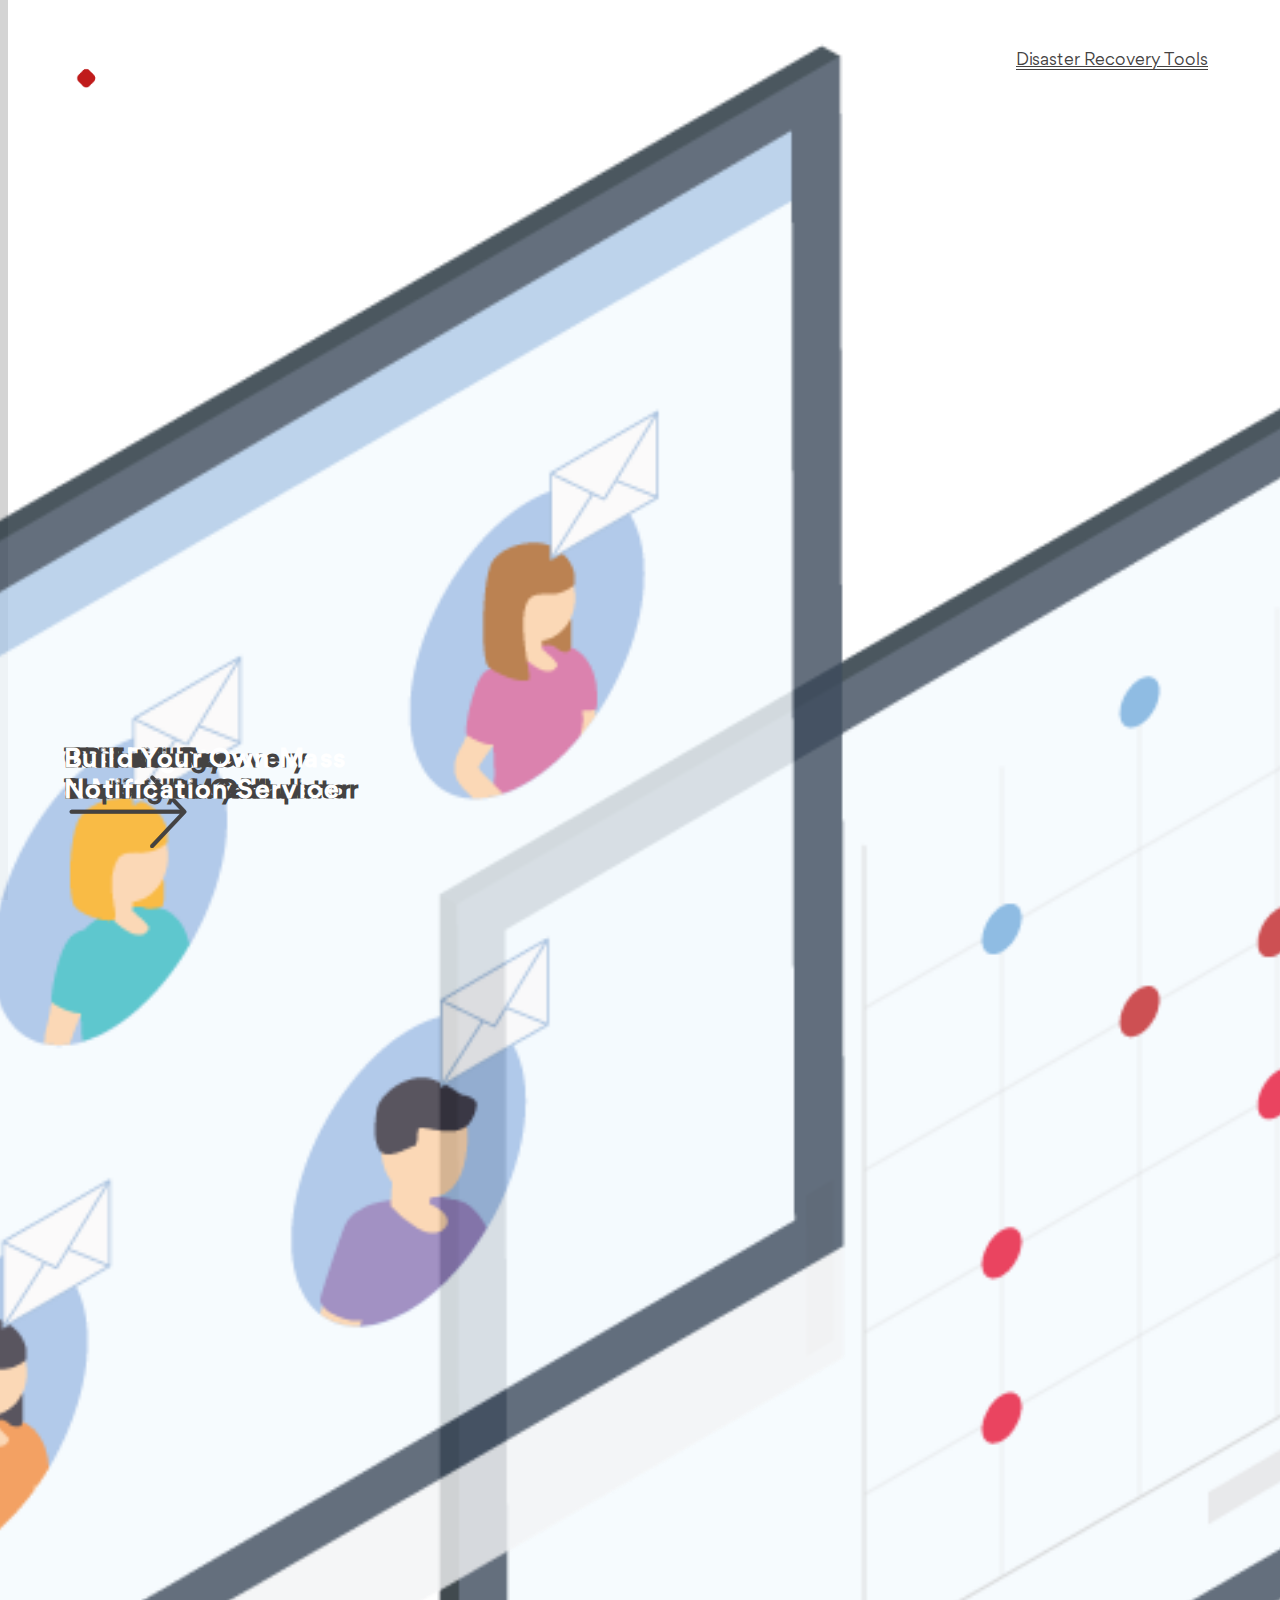
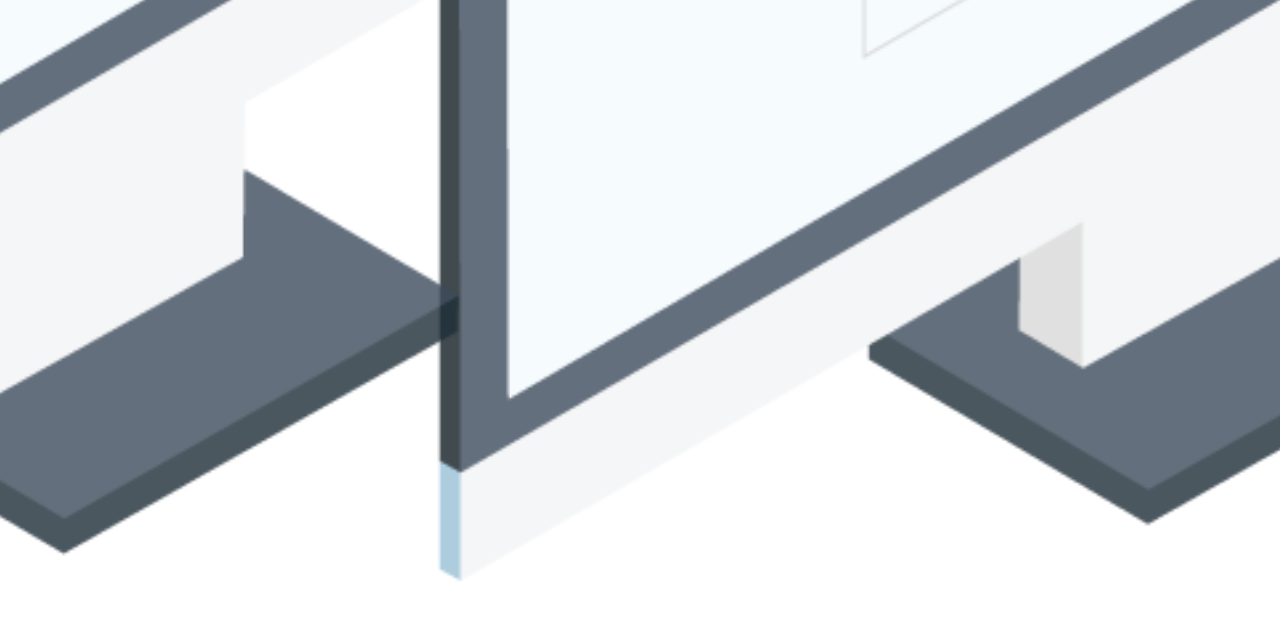
==== index.html @ 717e0b96 "first commit of all files" ====
<!DOCTYPE html>
<html lang="en">

<head>
  <meta charset="utf-8">
  <meta name="viewport" content="width=device-width, initial-scale=1, shrink-to-fit=no">
  <meta name="description" content="">
  <meta name="author" content="">
  <link rel="stylesheet" href="https://maxcdn.bootstrapcdn.com/bootstrap/4.0.0-beta.2/css/bootstrap.min.css" integrity="sha384-PsH8R72JQ3SOdhVi3uxftmaW6Vc51MKb0q5P2rRUpPvrszuE4W1povHYgTpBfshb" crossorigin="anonymous">
  <link rel="icon" type="image/png" href="img/favicon.png">
  <link rel="stylesheet" type="text/css" href="css/styles.css">
  <script src="https://maxcdn.bootstrapcdn.com/bootstrap/4.0.0-beta.2/js/bootstrap.min.js" integrity="sha384-alpBpkh1PFOepccYVYDB4do5UnbKysX5WZXm3XxPqe5iKTfUKjNkCk9SaVuEZflJ" crossorigin="anonymous"></script>
  <title>Disaster Recovery Planning Tools</title>
</head>

<body style="overflow-y:hidden;">

  <div class="container-fluid">
    <div class="row">
      <div class="col-6">
        <a href="https://www.databarracks.com/" target="_blank"><img class="img-class white-logo" src="img/db-logo-white.png"></a>
      </div>
      <div class="col-6">
        <a class="homepage-link" href="index.html">Disaster Recovery Tools</a>
      </div>
    </div>
  </div>

  <!-- Page Content -->
  <div class="container-fluid">
    <div class="row flex-row flex-nowrap full-height">

      <div class="col-3 red border">
        <h1 class="white">Risk Register<br> & Matrix</h1>
        <img class="red-home" src="img/risk-register-home.png">
        <svg version="1.1"
        id="Layer_1" xmlns:cc="http://creativecommons.org/ns#" xmlns:dc="http://purl.org/dc/elements/1.1/" xmlns:inkscape="http://www.inkscape.org/namespaces/inkscape" xmlns:rdf="http://www.w3.org/1999/02/22-rdf-syntax-ns#" xmlns:sodipodi="http://sodipodi.sourceforge.net/DTD/sodipodi-0.dtd" xmlns:svg="http://www.w3.org/2000/svg"
        xmlns="http://www.w3.org/2000/svg" xmlns:xlink="http://www.w3.org/1999/xlink" x="0px" y="0px" viewBox="0 0 63.5 43"
        style="enable-background:new 0 0 63.5 43;" xml:space="preserve">
        <g transform="translate(0,-952.36218)">
          <path class="st1-red" d="M60.5,972.9l-16-17c-0.4-0.4-1-0.4-1.4,0s-0.4,1,0,1.4l14.4,15.3H3.8c-0.6,0-1,0.4-1,1s0.4,1,1,1h53.7
          L43,989.9c-0.4,0.4-0.3,1.1,0,1.4c0.4,0.4,1,0.4,1.4,0l16-17C60.9,973.8,60.8,973.3,60.5,972.9L60.5,972.9z"/>
        </g>
      </svg>
      <a href="risk-register.html"><span></span></a>
  </div>

  <div class="col-3 blue border">
    <h1>IT Resilience<br>Maturity Model</h1>
    <img src="img/it-resilience-home.png">
    <svg version="1.1"
    xmlns:cc="http://creativecommons.org/ns#" xmlns:dc="http://purl.org/dc/elements/1.1/" xmlns:inkscape="http://www.inkscape.org/namespaces/inkscape" xmlns:rdf="http://www.w3.org/1999/02/22-rdf-syntax-ns#" xmlns:sodipodi="http://sodipodi.sourceforge.net/DTD/sodipodi-0.dtd" xmlns:svg="http://www.w3.org/2000/svg"
    xmlns="http://www.w3.org/2000/svg" xmlns:xlink="http://www.w3.org/1999/xlink" x="0px" y="0px" viewBox="0 0 63.5 43"
    style="enable-background:new 0 0 63.5 43;" xml:space="preserve">
    <g transform="translate(0,-952.36218)">
      <path class="st1-blue" d="M60.5,972.9l-16-17c-0.4-0.4-1-0.4-1.4,0s-0.4,1,0,1.4l14.4,15.3H3.8c-0.6,0-1,0.4-1,1s0.4,1,1,1h53.7
      L43,989.9c-0.4,0.4-0.3,1.1,0,1.4c0.4,0.4,1,0.4,1.4,0l16-17C60.9,973.8,60.8,973.3,60.5,972.9L60.5,972.9z"/>
    </g>
  </svg>
  <a href="it-resilience.html"><span></span></a>
</div>

<div class="col-3 pink border">
  <h1>Technology<br>Dependency Map</h1>
  <img src="img/technology-map-home.png">
  <svg version="1.1"
  xmlns:cc="http://creativecommons.org/ns#" xmlns:dc="http://purl.org/dc/elements/1.1/" xmlns:inkscape="http://www.inkscape.org/namespaces/inkscape" xmlns:rdf="http://www.w3.org/1999/02/22-rdf-syntax-ns#" xmlns:sodipodi="http://sodipodi.sourceforge.net/DTD/sodipodi-0.dtd" xmlns:svg="http://www.w3.org/2000/svg"
  xmlns="http://www.w3.org/2000/svg" xmlns:xlink="http://www.w3.org/1999/xlink" x="0px" y="0px" viewBox="0 0 63.5 43"
  style="enable-background:new 0 0 63.5 43;" xml:space="preserve">
  <g transform="translate(0,-952.36218)">
    <path class="st1-pink" d="M60.5,972.9l-16-17c-0.4-0.4-1-0.4-1.4,0s-0.4,1,0,1.4l14.4,15.3H3.8c-0.6,0-1,0.4-1,1s0.4,1,1,1h53.7
    L43,989.9c-0.4,0.4-0.3,1.1,0,1.4c0.4,0.4,1,0.4,1.4,0l16-17C60.9,973.8,60.8,973.3,60.5,972.9L60.5,972.9z"/>
  </g>
</svg>
<a href="dependency-map.html"><span></span></a>
</div>

<div class="col-3 green border">
 <h1>DR Tabletop<br>Testing Simulator</h1>
 <img src="img/dr-tabletop-home.png">
 <svg version="1.1"
 xmlns:cc="http://creativecommons.org/ns#" xmlns:dc="http://purl.org/dc/elements/1.1/" xmlns:inkscape="http://www.inkscape.org/namespaces/inkscape" xmlns:rdf="http://www.w3.org/1999/02/22-rdf-syntax-ns#" xmlns:sodipodi="http://sodipodi.sourceforge.net/DTD/sodipodi-0.dtd" xmlns:svg="http://www.w3.org/2000/svg"
 xmlns="http://www.w3.org/2000/svg" xmlns:xlink="http://www.w3.org/1999/xlink" x="0px" y="0px" viewBox="0 0 63.5 43"
 style="enable-background:new 0 0 63.5 43;" xml:space="preserve">
 <g transform="translate(0,-952.36218)">
  <path class="st1-green" d="M60.5,972.9l-16-17c-0.4-0.4-1-0.4-1.4,0s-0.4,1,0,1.4l14.4,15.3H3.8c-0.6,0-1,0.4-1,1s0.4,1,1,1h53.7
  L43,989.9c-0.4,0.4-0.3,1.1,0,1.4c0.4,0.4,1,0.4,1.4,0l16-17C60.9,973.8,60.8,973.3,60.5,972.9L60.5,972.9z"/>
</g>
</svg>
<a href="dr-tabletop.html"><span></span></a>
</div>

<div class="col-3 orange border">
 <h1>Cost of IT<BR> Downtime Calculator</h1>
 <img src="img/cost-of-it-home.png">
 <svg version="1.1"
 xmlns:cc="http://creativecommons.org/ns#" xmlns:dc="http://purl.org/dc/elements/1.1/" xmlns:inkscape="http://www.inkscape.org/namespaces/inkscape" xmlns:rdf="http://www.w3.org/1999/02/22-rdf-syntax-ns#" xmlns:sodipodi="http://sodipodi.sourceforge.net/DTD/sodipodi-0.dtd" xmlns:svg="http://www.w3.org/2000/svg"
 xmlns="http://www.w3.org/2000/svg" xmlns:xlink="http://www.w3.org/1999/xlink" x="0px" y="0px" viewBox="0 0 63.5 43"
 style="enable-background:new 0 0 63.5 43;" xml:space="preserve">
 <g transform="translate(0,-952.36218)">
  <path class="st1-orange" d="M60.5,972.9l-16-17c-0.4-0.4-1-0.4-1.4,0s-0.4,1,0,1.4l14.4,15.3H3.8c-0.6,0-1,0.4-1,1s0.4,1,1,1h53.7
  L43,989.9c-0.4,0.4-0.3,1.1,0,1.4c0.4,0.4,1,0.4,1.4,0l16-17C60.9,973.8,60.8,973.3,60.5,972.9L60.5,972.9z"/>
</g>
</svg>
<a href="cost-of-it.html"><span></span></a>
</div>

<div class="col-3 purple border">
  <h1>Disaster Recovery <br>Runbook</h1>
  <img src="img/dr-runbook-home.png">
  <svg version="1.1"
  xmlns:cc="http://creativecommons.org/ns#" xmlns:dc="http://purl.org/dc/elements/1.1/" xmlns:inkscape="http://www.inkscape.org/namespaces/inkscape" xmlns:rdf="http://www.w3.org/1999/02/22-rdf-syntax-ns#" xmlns:sodipodi="http://sodipodi.sourceforge.net/DTD/sodipodi-0.dtd" xmlns:svg="http://www.w3.org/2000/svg"
  xmlns="http://www.w3.org/2000/svg" xmlns:xlink="http://www.w3.org/1999/xlink" x="0px" y="0px" viewBox="0 0 63.5 43"
  style="enable-background:new 0 0 63.5 43;" xml:space="preserve">
  <g transform="translate(0,-952.36218)">
    <path class="st1-purple" d="M60.5,972.9l-16-17c-0.4-0.4-1-0.4-1.4,0s-0.4,1,0,1.4l14.4,15.3H3.8c-0.6,0-1,0.4-1,1s0.4,1,1,1h53.7
    L43,989.9c-0.4,0.4-0.3,1.1,0,1.4c0.4,0.4,1,0.4,1.4,0l16-17C60.9,973.8,60.8,973.3,60.5,972.9L60.5,972.9z"/>
  </g>
</svg>
<a href="dr-runbook.html"><span></span></a>
</div>

<div class="col-3 dark-blue border">
 <h1>Bandwidth Calculator</h1>
 <img src="img/bandwidth-home.png">
 <svg version="1.1"
 xmlns:cc="http://creativecommons.org/ns#" xmlns:dc="http://purl.org/dc/elements/1.1/" xmlns:inkscape="http://www.inkscape.org/namespaces/inkscape" xmlns:rdf="http://www.w3.org/1999/02/22-rdf-syntax-ns#" xmlns:sodipodi="http://sodipodi.sourceforge.net/DTD/sodipodi-0.dtd" xmlns:svg="http://www.w3.org/2000/svg"
 xmlns="http://www.w3.org/2000/svg" xmlns:xlink="http://www.w3.org/1999/xlink" x="0px" y="0px" viewBox="0 0 63.5 43"
 style="enable-background:new 0 0 63.5 43;" xml:space="preserve">
 <g transform="translate(0,-952.36218)">
  <path class="st1-dark-blue" d="M60.5,972.9l-16-17c-0.4-0.4-1-0.4-1.4,0s-0.4,1,0,1.4l14.4,15.3H3.8c-0.6,0-1,0.4-1,1s0.4,1,1,1h53.7
  L43,989.9c-0.4,0.4-0.3,1.1,0,1.4c0.4,0.4,1,0.4,1.4,0l16-17C60.9,973.8,60.8,973.3,60.5,972.9L60.5,972.9z"/>
</g>
</svg>
<a href="bandwidth-calc.html"><span></span></a>
</div>

<div class="col-3 yellow border">
  <h1>Build Your Own Mass <br>Notification Service</h1>
  <img src="img/mass-notification-home.png">
  <svg version="1.1"
  xmlns:cc="http://creativecommons.org/ns#" xmlns:dc="http://purl.org/dc/elements/1.1/" xmlns:inkscape="http://www.inkscape.org/namespaces/inkscape" xmlns:rdf="http://www.w3.org/1999/02/22-rdf-syntax-ns#" xmlns:sodipodi="http://sodipodi.sourceforge.net/DTD/sodipodi-0.dtd" xmlns:svg="http://www.w3.org/2000/svg" xmlns="http://www.w3.org/2000/svg" xmlns:xlink="http://www.w3.org/1999/xlink" x="0px" y="0px" viewBox="0 0 63.5 43"s style="enable-background:new 0 0 63.5 43;" xml:space="preserve">

  <g transform="translate(0,-952.36218)">
    <path class="st1-yellow" d="M60.5,972.9l-16-17c-0.4-0.4-1-0.4-1.4,0s-0.4,1,0,1.4l14.4,15.3H3.8c-0.6,0-1,0.4-1,1s0.4,1,1,1h53.7
    L43,989.9c-0.4,0.4-0.3,1.1,0,1.4c0.4,0.4,1,0.4,1.4,0l16-17C60.9,973.8,60.8,973.3,60.5,972.9L60.5,972.9z"/>
  </g>
</svg>
<a href="mass-notification.html"><span></span></a>
</div>

</div>
</div>


<script src="https://code.jquery.com/jquery-3.2.1.slim.min.js" integrity="sha384-KJ3o2DKtIkvYIK3UENzmM7KCkRr/rE9/Qpg6aAZGJwFDMVNA/GpGFF93hXpG5KkN" crossorigin="anonymous"></script>
<script src="https://cdnjs.cloudflare.com/ajax/libs/popper.js/1.12.3/umd/popper.min.js" integrity="sha384-vFJXuSJphROIrBnz7yo7oB41mKfc8JzQZiCq4NCceLEaO4IHwicKwpJf9c9IpFgh" crossorigin="anonymous"></script>
</body>

<script>
  (function() {
    function scrollHorizontally(e) {
        e = window.event || e;
        var delta = Math.max(-1, Math.min(1, (e.wheelDelta || -e.detail)));
        document.documentElement.scrollLeft -= (delta*40); // Multiplied by 40
        document.body.scrollLeft -= (delta*40); // Multiplied by 40
        e.preventDefault();
    }
    if (window.addEventListener) {
        // IE9, Chrome, Safari, Opera
        window.addEventListener("mousewheel", scrollHorizontally, false);
        // Firefox
        window.addEventListener("DOMMouseScroll", scrollHorizontally, false);
    } else {
        // IE 6/7/8
        window.attachEvent("onmousewheel", scrollHorizontally);
    }
})();
</script>

<script>
  $(function() {
    $('.blue').hover(function() {
      $('.st1-blue').css('fill', '#fff');
    }, function() {
    // on mouseout, reset the background colour
    $('.st1-blue').css('fill', '');
  });
  });

  $(function() {
    $('.pink').hover(function() {
      $('.st1-pink').css('fill', '#fff');
    }, function() {
    // on mouseout, reset the background colour
    $('.st1-pink').css('fill', '');
  });
  });

  $(function() {
    $('.green').hover(function() {
      $('.st1-green').css('fill', '#fff');
    }, function() {
    // on mouseout, reset the background colour
    $('.st1-green').css('fill', '');
  });
  });

  $(function() {
    $('.orange').hover(function() {
      $('.st1-orange').css('fill', '#fff');
    }, function() {
    // on mouseout, reset the background colour
    $('.st1-orange').css('fill', '');
  });
  });

  $(function() {
    $('.purple').hover(function() {
      $('.st1-purple').css('fill', '#fff');
    }, function() {
    // on mouseout, reset the background colour
    $('.st1-purple').css('fill', '');
  });
  });

  $(function() {
    $('.dark-blue').hover(function() {
      $('.st1-dark-blue').css('fill', '#fff');
    }, function() {
    // on mouseout, reset the background colour
    $('.st1-dark-blue').css('fill', '');
  });
  });

  $(function() {
    $('.yellow').hover(function() {
      $('.st1-yellow').css('fill', '#fff');
    }, function() {
    // on mouseout, reset the background colour
    $('.st1-yellow').css('fill', '');
  });
  });

  $(function() {
    $('.blue').hover(function() {
      $('.red-home').css('display', 'none');
    }, function() {
    // on mouseout, reset the background colour
    $('.red-home').css('display', '');
  });
  });

  $(function() {
    $('.pink').hover(function() {
      $('.red-home').css('display', 'none');
    }, function() {
    // on mouseout, reset the background colour
    $('.red-home').css('display', '');
  });
  });

  $(function() {
    $('.green').hover(function() {
      $('.red-home').css('display', 'none');
    }, function() {
    // on mouseout, reset the background colour
    $('.red-home').css('display', '');
  });
  });

  $(function() {
    $('.orange').hover(function() {
      $('.red-home').css('display', 'none');
    }, function() {
    // on mouseout, reset the background colour
    $('.red-home').css('display', '');
  });
  });

  $(function() {
    $('.purple').hover(function() {
      $('.red-home').css('display', 'none');
    }, function() {
    // on mouseout, reset the background colour
    $('.red-home').css('display', '');
  });
  });

  $(function() {
    $('.dark-blue').hover(function() {
      $('.red-home').css('display', 'none');
    }, function() {
    // on mouseout, reset the background colour
    $('.red-home').css('display', '');
  });
  });

  $(function() {
    $('.yellow').hover(function() {
      $('.red-home').css('display', 'none');
    }, function() {
    // on mouseout, reset the background colour
    $('.red-home').css('display', '');
  });
  });

  $(document).ready(function(){
    $(".blue").mouseenter(function(){
      var indexH3 = $(this).parent().index();
      $(".red").eq(indexH3).addClass("red-white");
    });
    $(".blue").mouseleave(function(){
      $(".red").removeClass("red-white");
    });

    $(".blue").mouseenter(function(){
      var indexH3 = $(this).parent().index();
      $(".st1-red").eq(indexH3).addClass("st1-blue");
    });
    $(".blue").mouseleave(function(){
      $(".st1-red").removeClass("st1-blue");
    });   

    $(".blue").mouseenter(function(){
      var indexH3 = $(this).parent().index();
      $(".red h1").eq(indexH3).addClass("text-dark");
    });
    $(".blue").mouseleave(function(){
      $(".red h1").removeClass("text-dark");
    });   
  });

  $(document).ready(function(){
    $(".blue").mouseenter(function(){
      var indexH3 = $(this).parent().index();
      $(".img-class").attr("src","img/db-logo.png");
    });
    $(".blue").mouseleave(function(){
      $(".img-class").attr("src","img/db-logo-white.png");
    });   
  });

  $(document).ready(function(){
    $(".pink").mouseenter(function(){
      var indexH3 = $(this).parent().index();
      $(".red").eq(indexH3).addClass("red-white");
    });
    $(".pink").mouseleave(function(){
      $(".red").removeClass("red-white");
    });

    $(".pink").mouseenter(function(){
      var indexH3 = $(this).parent().index();
      $(".st1-red").eq(indexH3).addClass("st1-blue");
    });
    $(".pink").mouseleave(function(){
      $(".st1-red").removeClass("st1-blue");
    });   

    $(".pink").mouseenter(function(){
      var indexH3 = $(this).parent().index();
      $(".red h1").eq(indexH3).addClass("text-dark");
    });
    $(".pink").mouseleave(function(){
      $(".red h1").removeClass("text-dark");
    });   
  });

  $(document).ready(function(){
    $(".pink").mouseenter(function(){
      var indexH3 = $(this).parent().index();
      $(".img-class").attr("src","img/db-logo.png");
    });
    $(".pink").mouseleave(function(){
      $(".img-class").attr("src","img/db-logo-white.png");
    });   
  });

  $(document).ready(function(){
    $(".green").mouseenter(function(){
      var indexH3 = $(this).parent().index();
      $(".red").eq(indexH3).addClass("red-white");
    });
    $(".green").mouseleave(function(){
      $(".red").removeClass("red-white");
    });

    $(".green").mouseenter(function(){
      var indexH3 = $(this).parent().index();
      $(".st1-red").eq(indexH3).addClass("st1-blue");
    });
    $(".green").mouseleave(function(){
      $(".st1-red").removeClass("st1-blue");
    });   

    $(".green").mouseenter(function(){
      var indexH3 = $(this).parent().index();
      $(".red h1").eq(indexH3).addClass("text-dark");
    });
    $(".green").mouseleave(function(){
      $(".red h1").removeClass("text-dark");
    });   
  });

  $(document).ready(function(){
    $(".green").mouseenter(function(){
      var indexH3 = $(this).parent().index();
      $(".img-class").attr("src","img/db-logo.png");
    });
    $(".green").mouseleave(function(){
      $(".img-class").attr("src","img/db-logo-white.png");
    });   
  });

  $(document).ready(function(){
    $(".orange").mouseenter(function(){
      var indexH3 = $(this).parent().index();
      $(".red").eq(indexH3).addClass("red-white");
    });
    $(".orange").mouseleave(function(){
      $(".red").removeClass("red-white");
    });

    $(".orange").mouseenter(function(){
      var indexH3 = $(this).parent().index();
      $(".st1-red").eq(indexH3).addClass("st1-blue");
    });
    $(".orange").mouseleave(function(){
      $(".st1-red").removeClass("st1-blue");
    });   

    $(".orange").mouseenter(function(){
      var indexH3 = $(this).parent().index();
      $(".red h1").eq(indexH3).addClass("text-dark");
    });
    $(".orange").mouseleave(function(){
      $(".red h1").removeClass("text-dark");
    });   
  });

  $(document).ready(function(){
    $(".orange").mouseenter(function(){
      var indexH3 = $(this).parent().index();
      $(".img-class").attr("src","img/db-logo.png");
    });
    $(".orange").mouseleave(function(){
      $(".img-class").attr("src","img/db-logo-white.png");
    });   
  });

  $(document).ready(function(){
    $(".purple").mouseenter(function(){
      var indexH3 = $(this).parent().index();
      $(".red").eq(indexH3).addClass("red-white");
    });
    $(".purple").mouseleave(function(){
      $(".red").removeClass("red-white");
    });

    $(".purple").mouseenter(function(){
      var indexH3 = $(this).parent().index();
      $(".st1-red").eq(indexH3).addClass("st1-blue");
    });
    $(".purple").mouseleave(function(){
      $(".st1-red").removeClass("st1-blue");
    });   

    $(".purple").mouseenter(function(){
      var indexH3 = $(this).parent().index();
      $(".red h1").eq(indexH3).addClass("text-dark");
    });
    $(".purple").mouseleave(function(){
      $(".red h1").removeClass("text-dark");
    });   
  });

  $(document).ready(function(){
    $(".purple").mouseenter(function(){
      var indexH3 = $(this).parent().index();
      $(".img-class").attr("src","img/db-logo.png");
    });
    $(".purple").mouseleave(function(){
      $(".img-class").attr("src","img/db-logo-white.png");
    });   
  });

  $(document).ready(function(){
    $(".dark-blue").mouseenter(function(){
      var indexH3 = $(this).parent().index();
      $(".red").eq(indexH3).addClass("red-white");
    });
    $(".dark-blue").mouseleave(function(){
      $(".red").removeClass("red-white");
    });

    $(".dark-blue").mouseenter(function(){
      var indexH3 = $(this).parent().index();
      $(".st1-red").eq(indexH3).addClass("st1-blue");
    });
    $(".dark-blue").mouseleave(function(){
      $(".st1-red").removeClass("st1-blue");
    });   

    $(".dark-blue").mouseenter(function(){
      var indexH3 = $(this).parent().index();
      $(".red h1").eq(indexH3).addClass("text-dark");
    });
    $(".dark-blue").mouseleave(function(){
      $(".red h1").removeClass("text-dark");
    });   
  });

  $(document).ready(function(){
    $(".dark-blue").mouseenter(function(){
      var indexH3 = $(this).parent().index();
      $(".img-class").attr("src","img/db-logo.png");
    });
    $(".dark-blue").mouseleave(function(){
      $(".img-class").attr("src","img/db-logo-white.png");
    });   
  });

  $(document).ready(function(){
    $(".yellow").mouseenter(function(){
      var indexH3 = $(this).parent().index();
      $(".red").eq(indexH3).addClass("red-white");
    });
    $(".yellow").mouseleave(function(){
      $(".red").removeClass("red-white");
    });

    $(".yellow").mouseenter(function(){
      var indexH3 = $(this).parent().index();
      $(".st1-red").eq(indexH3).addClass("st1-blue");
    });
    $(".yellow").mouseleave(function(){
      $(".st1-red").removeClass("st1-blue");
    });   

    $(".yellow").mouseenter(function(){
      var indexH3 = $(this).parent().index();
      $(".red h1").eq(indexH3).addClass("text-dark");
    });
    $(".yellow").mouseleave(function(){
      $(".red h1").removeClass("text-dark");
    });   
  });

  $(document).ready(function(){
    $(".yellow").mouseenter(function(){
      var indexH3 = $(this).parent().index();
      $(".img-class").attr("src","img/db-logo.png");
    });
    $(".yellow").mouseleave(function(){
      $(".img-class").attr("src","img/db-logo-white.png");
    });   
  });
</script>
</html>
---- css/styles.css ----
@font-face {
	font-family: 'Gordita';
	src: url('../fonts/gorditaregular-webfont.eot'); /* IE9 Compat Modes */
	src: url('../fonts/gorditaregular-webfont.eot?#iefix') format('embedded-opentype'), /* IE6-IE8 */
	url('../fonts/gorditaregular-webfont.woff2') format('woff2'), /* Super Modern Browsers */
	url('../fonts/gorditaregular-webfont.woff') format('woff'), /* Pretty Modern Browsers */
	url('../fonts/gorditaregular-webfont.ttf')  format('truetype'), /* Safari, Android, iOS */
	url('../fonts/gorditaregular-webfont.svg#svgFontName') format('svg'); /* Legacy iOS */
}

@font-face {
	font-family: 'GorditaMedium';
	src: url('../fonts/gorditamedium-webfont.eot'); /* IE9 Compat Modes */
	src: url('../fonts/gorditamedium-webfont.eot?#iefix') format('embedded-opentype'), /* IE6-IE8 */
	url('../fonts/gorditamedium-webfont.woff2') format('woff2'), /* Super Modern Browsers */
	url('../fonts/gorditamedium-webfont.woff') format('woff'), /* Pretty Modern Browsers */
	url('../fonts/gorditamedium-webfont.ttf')  format('truetype'), /* Safari, Android, iOS */
	url('../fonts/gorditamedium-webfont.svg#svgFontName') format('svg'); /* Legacy iOS */
}

@font-face {
	font-family: 'GorditaBold';
	src: url('../fonts/gorditabold-webfont.eot'); /* IE9 Compat Modes */
	src: url('../fonts/gorditabold-webfont.eot?#iefix') format('embedded-opentype'), /* IE6-IE8 */
	url('../fonts/gorditabold-webfont.woff2') format('woff2'), /* Super Modern Browsers */
	url('../fonts/gorditabold-webfont.woff') format('woff'), /* Pretty Modern Browsers */
	url('../fonts/gorditabold-webfont.ttf')  format('truetype'), /* Safari, Android, iOS */
	url('../fonts/gorditabold-webfont.svg#svgFontName') format('svg'); /* Legacy iOS */
}

html, body {
	height: 100%;
	width: 100%;
	margin: 0;
	padding: 0; 
}

body {
	font-family: 'Gordita';
	overflow-x: hidden;
}

h1 {
	color: #444242;
	font-size: 1.5rem;
	line-height: 1.3;
	letter-spacing: 1.4px;
	z-index: 10;
	font-family: 'GorditaMedium';
}

/*Keeps the columns horizontal*/
.container-fluid {
	padding: 0;
}

.full-height {
	height: 100vh;
}

row > .col-xs-3 {
	display:flex;
	flex: 0 0 25%;
	max-width: 25%
}

.flex-nowrap {
	-webkit-flex-wrap: nowrap!important;
	-ms-flex-wrap: nowrap!important;
	flex-wrap: nowrap!important;
}
.flex-row {
	display:flex;
	-webkit-box-orient: horizontal!important;
	-webkit-box-direction: normal!important;
	-webkit-flex-direction: row!important;
	-ms-flex-direction: row!important;
	flex-direction: row!important;
}

/*Homepage column styling*/
.border {
	border: 0px solid #e9ecef!important;
	border-right: 1px solid #d4d4d4 !important;
}

.red,
.red-tool {
	background-color: #FB1438;
}

.red-white {
	background-color: #fff;
}

.red img {
	max-width: 150%;
	position: absolute;
	opacity: 0.8;
}

.blue img,
.pink img,
.green img,
.orange img,
.purple img,
.dark-blue img,
.yellow img {
	display: none;
	max-width: 150%;
	position: absolute;
	opacity: 0.8;
}

.red img {
	top: 3%;
	left: 30.5%;
	width: 120%;
}

.blue img {
	top: 3%;
	left: 31%;
	width: 120%;
}

.pink img {
	top: 2.5%;
	left: -51%;
	width: 120%;
}

.green img {
	top: 21%;
	left: -72%;
	width: 150%;
}

.orange img {
	top: 9%;
	left: 53.5%;
	width: 140%;
}

.purple img {
	top: 6%;
	left: 32.5%;
	width: 150%;
}

.dark-blue img {
	top: 6.5%;
	left: -73.3%;
	width: 150%;
}

.yellow img {
	top: 2.5%;
	left: -53%;
	width: 120%;
}

.blue:hover img,
.pink:hover img,
.green:hover img,
.orange:hover img,
.purple:hover img,
.dark-blue:hover img,
.yellow:hover img {
	display: block;
} 

.red a span,
.blue a span,
.pink a span,
.green a span,
.orange a span,
.purple a span,
.dark-blue a span,
.yellow a span { 
	position:absolute; 
	width:100%;
	height:100%;
	top:0;
	left: 0;
	z-index: 100;
}

.blue:hover {
	background-color: #3DA8E9;
}

.pink:hover {
	background-color: #D32C86;
}

.green:hover {
	background-color: #31D2B2;
}

.orange:hover {
	background-color: #F1882E;
}

.purple:hover {
	background-color: #6B4494;
}

.dark-blue:hover {
	background-color: #226CE0;
}

.yellow:hover {
	background-color: #FFDA2F;
}

.st1-red {
	fill: #fff;
}

.text-dark {
	color: #444242;
}

.st1-blue,
.st1-pink,
.st1-green,
.st1-orange,
.st1-purple,
.st1-dark-blue, 
.st1-yellow {	
	fill: #444242;
}

.blue:hover h1, 
.pink:hover h1, 
.green:hover h1,
.orange:hover h1,
.purple:hover h1,
.dark-blue:hover h1,
.yellow:hover h1 {
	color: #fff;
}

.white {
	color: #fff;
}

.red h1, 
.blue h1, 
.pink h1,
.green h1,
.orange h1,
.purple h1,
.dark-blue h1,
.yellow h1 {
	position: absolute;
	bottom: 5rem;
	left: 4rem;
}

svg {
	width: 10%;
	position: absolute;
	bottom: 2.8rem;
	left: 4rem;
}

.homepage-link,
.white-logo {
	z-index: 1;
	position: absolute;
	z-index: 150;
}

.white-logo {
	position: absolute;
	width: 26%;
	left: 4.5rem;
	top: 3rem;
}

.homepage-link {
	color: #444242;
	right: 4.5rem;
	top: 3rem;
	border-bottom: 1px solid #444242;
}

.homepage-link:hover {
	text-decoration: none;
}
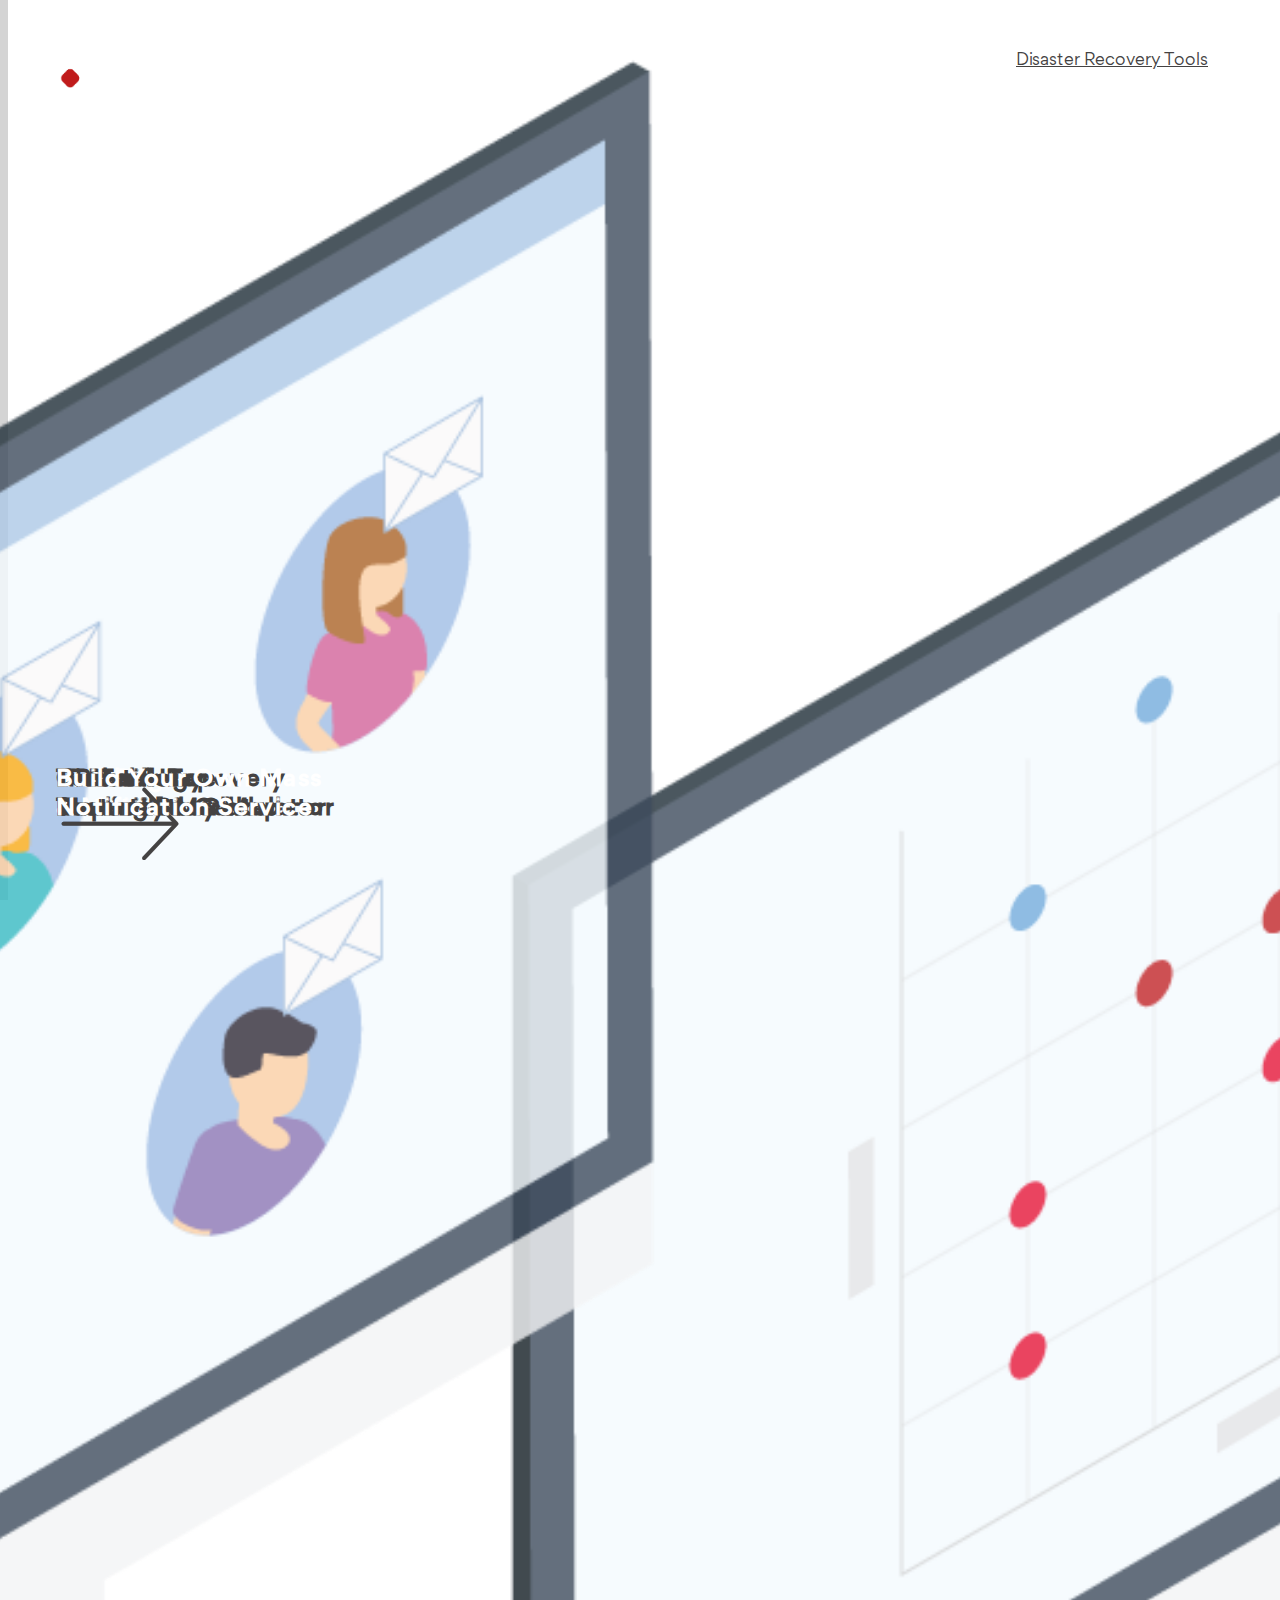
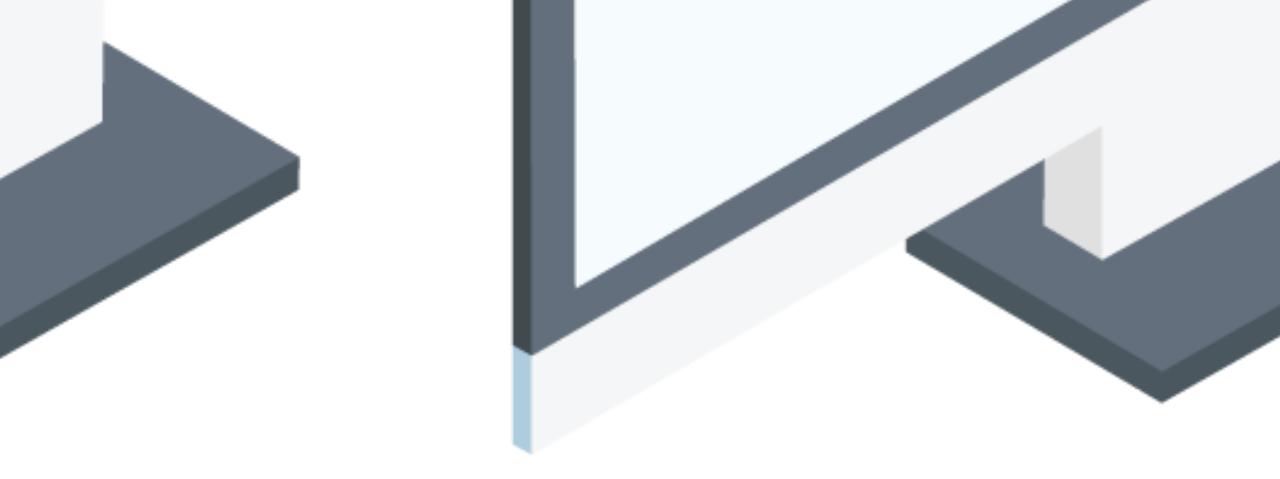
==== commit ab98b728: "Responsive changes made and addition of final gif" ====
--- a/index.html
+++ b/index.html
@@ -13,9 +13,10 @@
   <title>Disaster Recovery Planning Tools</title>
 </head>
 
-<body style="overflow-y:hidden;">
-
-  <div class="container-fluid">
+<body>
+
+  <!-- Desktop Page Content -->
+  <div class="container-fluid desktop">
     <div class="row">
       <div class="col-6">
         <a href="https://www.databarracks.com/" target="_blank"><img class="img-class white-logo" src="img/db-logo-white.png"></a>
@@ -26,8 +27,8 @@
     </div>
   </div>
 
-  <!-- Page Content -->
-  <div class="container-fluid">
+  
+  <div class="container-fluid desktop" >
     <div class="row flex-row flex-nowrap full-height">
 
       <div class="col-3 red border">
@@ -43,9 +44,146 @@
         </g>
       </svg>
       <a href="risk-register.html"><span></span></a>
+    </div>
+
+    <div class="col-3 blue border">
+      <h1>IT Resilience<br>Maturity Model</h1>
+      <img src="img/it-resilience-home.png">
+      <svg version="1.1"
+      xmlns:cc="http://creativecommons.org/ns#" xmlns:dc="http://purl.org/dc/elements/1.1/" xmlns:inkscape="http://www.inkscape.org/namespaces/inkscape" xmlns:rdf="http://www.w3.org/1999/02/22-rdf-syntax-ns#" xmlns:sodipodi="http://sodipodi.sourceforge.net/DTD/sodipodi-0.dtd" xmlns:svg="http://www.w3.org/2000/svg"
+      xmlns="http://www.w3.org/2000/svg" xmlns:xlink="http://www.w3.org/1999/xlink" x="0px" y="0px" viewBox="0 0 63.5 43"
+      style="enable-background:new 0 0 63.5 43;" xml:space="preserve">
+      <g transform="translate(0,-952.36218)">
+        <path class="st1-blue" d="M60.5,972.9l-16-17c-0.4-0.4-1-0.4-1.4,0s-0.4,1,0,1.4l14.4,15.3H3.8c-0.6,0-1,0.4-1,1s0.4,1,1,1h53.7
+        L43,989.9c-0.4,0.4-0.3,1.1,0,1.4c0.4,0.4,1,0.4,1.4,0l16-17C60.9,973.8,60.8,973.3,60.5,972.9L60.5,972.9z"/>
+      </g>
+    </svg>
+    <a href="it-resilience.html"><span></span></a>
   </div>
 
-  <div class="col-3 blue border">
+  <div class="col-3 pink border">
+    <h1>Technology<br>Dependency Map</h1>
+    <img src="img/technology-map-home.png">
+    <svg version="1.1"
+    xmlns:cc="http://creativecommons.org/ns#" xmlns:dc="http://purl.org/dc/elements/1.1/" xmlns:inkscape="http://www.inkscape.org/namespaces/inkscape" xmlns:rdf="http://www.w3.org/1999/02/22-rdf-syntax-ns#" xmlns:sodipodi="http://sodipodi.sourceforge.net/DTD/sodipodi-0.dtd" xmlns:svg="http://www.w3.org/2000/svg"
+    xmlns="http://www.w3.org/2000/svg" xmlns:xlink="http://www.w3.org/1999/xlink" x="0px" y="0px" viewBox="0 0 63.5 43"
+    style="enable-background:new 0 0 63.5 43;" xml:space="preserve">
+    <g transform="translate(0,-952.36218)">
+      <path class="st1-pink" d="M60.5,972.9l-16-17c-0.4-0.4-1-0.4-1.4,0s-0.4,1,0,1.4l14.4,15.3H3.8c-0.6,0-1,0.4-1,1s0.4,1,1,1h53.7
+      L43,989.9c-0.4,0.4-0.3,1.1,0,1.4c0.4,0.4,1,0.4,1.4,0l16-17C60.9,973.8,60.8,973.3,60.5,972.9L60.5,972.9z"/>
+    </g>
+  </svg>
+  <a href="dependency-map.html"><span></span></a>
+</div>
+
+<div class="col-3 green border">
+ <h1>DR Tabletop<br>Testing Simulator</h1>
+ <img src="img/dr-tabletop-home.png">
+ <svg version="1.1"
+ xmlns:cc="http://creativecommons.org/ns#" xmlns:dc="http://purl.org/dc/elements/1.1/" xmlns:inkscape="http://www.inkscape.org/namespaces/inkscape" xmlns:rdf="http://www.w3.org/1999/02/22-rdf-syntax-ns#" xmlns:sodipodi="http://sodipodi.sourceforge.net/DTD/sodipodi-0.dtd" xmlns:svg="http://www.w3.org/2000/svg"
+ xmlns="http://www.w3.org/2000/svg" xmlns:xlink="http://www.w3.org/1999/xlink" x="0px" y="0px" viewBox="0 0 63.5 43"
+ style="enable-background:new 0 0 63.5 43;" xml:space="preserve">
+ <g transform="translate(0,-952.36218)">
+  <path class="st1-green" d="M60.5,972.9l-16-17c-0.4-0.4-1-0.4-1.4,0s-0.4,1,0,1.4l14.4,15.3H3.8c-0.6,0-1,0.4-1,1s0.4,1,1,1h53.7
+  L43,989.9c-0.4,0.4-0.3,1.1,0,1.4c0.4,0.4,1,0.4,1.4,0l16-17C60.9,973.8,60.8,973.3,60.5,972.9L60.5,972.9z"/>
+</g>
+</svg>
+<a href="dr-tabletop.html"><span></span></a>
+</div>
+
+<div class="col-3 orange border">
+ <h1>Cost of IT<BR> Downtime Calculator</h1>
+ <img src="img/cost-of-it-home.png">
+ <svg version="1.1"
+ xmlns:cc="http://creativecommons.org/ns#" xmlns:dc="http://purl.org/dc/elements/1.1/" xmlns:inkscape="http://www.inkscape.org/namespaces/inkscape" xmlns:rdf="http://www.w3.org/1999/02/22-rdf-syntax-ns#" xmlns:sodipodi="http://sodipodi.sourceforge.net/DTD/sodipodi-0.dtd" xmlns:svg="http://www.w3.org/2000/svg"
+ xmlns="http://www.w3.org/2000/svg" xmlns:xlink="http://www.w3.org/1999/xlink" x="0px" y="0px" viewBox="0 0 63.5 43"
+ style="enable-background:new 0 0 63.5 43;" xml:space="preserve">
+ <g transform="translate(0,-952.36218)">
+  <path class="st1-orange" d="M60.5,972.9l-16-17c-0.4-0.4-1-0.4-1.4,0s-0.4,1,0,1.4l14.4,15.3H3.8c-0.6,0-1,0.4-1,1s0.4,1,1,1h53.7
+  L43,989.9c-0.4,0.4-0.3,1.1,0,1.4c0.4,0.4,1,0.4,1.4,0l16-17C60.9,973.8,60.8,973.3,60.5,972.9L60.5,972.9z"/>
+</g>
+</svg>
+<a href="cost-of-it.html"><span></span></a>
+</div>
+
+<div class="col-3 purple border">
+  <h1>Disaster Recovery <br>Runbook</h1>
+  <img src="img/dr-runbook-home.png">
+  <svg version="1.1"
+  xmlns:cc="http://creativecommons.org/ns#" xmlns:dc="http://purl.org/dc/elements/1.1/" xmlns:inkscape="http://www.inkscape.org/namespaces/inkscape" xmlns:rdf="http://www.w3.org/1999/02/22-rdf-syntax-ns#" xmlns:sodipodi="http://sodipodi.sourceforge.net/DTD/sodipodi-0.dtd" xmlns:svg="http://www.w3.org/2000/svg"
+  xmlns="http://www.w3.org/2000/svg" xmlns:xlink="http://www.w3.org/1999/xlink" x="0px" y="0px" viewBox="0 0 63.5 43"
+  style="enable-background:new 0 0 63.5 43;" xml:space="preserve">
+  <g transform="translate(0,-952.36218)">
+    <path class="st1-purple" d="M60.5,972.9l-16-17c-0.4-0.4-1-0.4-1.4,0s-0.4,1,0,1.4l14.4,15.3H3.8c-0.6,0-1,0.4-1,1s0.4,1,1,1h53.7
+    L43,989.9c-0.4,0.4-0.3,1.1,0,1.4c0.4,0.4,1,0.4,1.4,0l16-17C60.9,973.8,60.8,973.3,60.5,972.9L60.5,972.9z"/>
+  </g>
+</svg>
+<a href="dr-runbook.html"><span></span></a>
+</div>
+
+<div class="col-3 dark-blue border">
+ <h1>Bandwidth Calculator</h1>
+ <img src="img/bandwidth-home.png">
+ <svg version="1.1"
+ xmlns:cc="http://creativecommons.org/ns#" xmlns:dc="http://purl.org/dc/elements/1.1/" xmlns:inkscape="http://www.inkscape.org/namespaces/inkscape" xmlns:rdf="http://www.w3.org/1999/02/22-rdf-syntax-ns#" xmlns:sodipodi="http://sodipodi.sourceforge.net/DTD/sodipodi-0.dtd" xmlns:svg="http://www.w3.org/2000/svg"
+ xmlns="http://www.w3.org/2000/svg" xmlns:xlink="http://www.w3.org/1999/xlink" x="0px" y="0px" viewBox="0 0 63.5 43"
+ style="enable-background:new 0 0 63.5 43;" xml:space="preserve">
+ <g transform="translate(0,-952.36218)">
+  <path class="st1-dark-blue" d="M60.5,972.9l-16-17c-0.4-0.4-1-0.4-1.4,0s-0.4,1,0,1.4l14.4,15.3H3.8c-0.6,0-1,0.4-1,1s0.4,1,1,1h53.7
+  L43,989.9c-0.4,0.4-0.3,1.1,0,1.4c0.4,0.4,1,0.4,1.4,0l16-17C60.9,973.8,60.8,973.3,60.5,972.9L60.5,972.9z"/>
+</g>
+</svg>
+<a href="bandwidth-calc.html"><span></span></a>
+</div>
+
+<div class="col-3 yellow border">
+  <h1>Build Your Own Mass <br>Notification Service</h1>
+  <img src="img/mass-notification-home.png">
+  <svg version="1.1"
+  xmlns:cc="http://creativecommons.org/ns#" xmlns:dc="http://purl.org/dc/elements/1.1/" xmlns:inkscape="http://www.inkscape.org/namespaces/inkscape" xmlns:rdf="http://www.w3.org/1999/02/22-rdf-syntax-ns#" xmlns:sodipodi="http://sodipodi.sourceforge.net/DTD/sodipodi-0.dtd" xmlns:svg="http://www.w3.org/2000/svg" xmlns="http://www.w3.org/2000/svg" xmlns:xlink="http://www.w3.org/1999/xlink" x="0px" y="0px" viewBox="0 0 63.5 43"s style="enable-background:new 0 0 63.5 43;" xml:space="preserve">
+
+  <g transform="translate(0,-952.36218)">
+    <path class="st1-yellow" d="M60.5,972.9l-16-17c-0.4-0.4-1-0.4-1.4,0s-0.4,1,0,1.4l14.4,15.3H3.8c-0.6,0-1,0.4-1,1s0.4,1,1,1h53.7
+    L43,989.9c-0.4,0.4-0.3,1.1,0,1.4c0.4,0.4,1,0.4,1.4,0l16-17C60.9,973.8,60.8,973.3,60.5,972.9L60.5,972.9z"/>
+  </g>
+</svg>
+<a href="mass-notification.html"><span></span></a>
+</div>
+
+</div>
+</div>
+
+<!-- Tablet / Mobile Page Content -->
+<div class="container-fluid tablet">
+  <div class="row small">
+    <div class="col-md-6">
+      <a href="https://www.databarracks.com/" target="_blank"><img class="img-class white-logo" src="img/db-logo-white.png"></a>
+    </div>
+    <div class="col-md-6">
+      <a class="homepage-link" href="index.html">Disaster Recovery Tools</a>
+    </div>
+  </div>
+</div>
+
+<div class="container-fluid tablet">
+  <div class="row  full-height">
+
+    <div class="col-md-3 red border">
+      <h1 class="white">Risk Register<br> & Matrix</h1>
+      <img class="red-home" src="img/risk-register-home.png">
+      <svg version="1.1"
+      id="Layer_1" xmlns:cc="http://creativecommons.org/ns#" xmlns:dc="http://purl.org/dc/elements/1.1/" xmlns:inkscape="http://www.inkscape.org/namespaces/inkscape" xmlns:rdf="http://www.w3.org/1999/02/22-rdf-syntax-ns#" xmlns:sodipodi="http://sodipodi.sourceforge.net/DTD/sodipodi-0.dtd" xmlns:svg="http://www.w3.org/2000/svg"
+      xmlns="http://www.w3.org/2000/svg" xmlns:xlink="http://www.w3.org/1999/xlink" x="0px" y="0px" viewBox="0 0 63.5 43"
+      style="enable-background:new 0 0 63.5 43;" xml:space="preserve">
+      <g transform="translate(0,-952.36218)">
+        <path class="st1-red" d="M60.5,972.9l-16-17c-0.4-0.4-1-0.4-1.4,0s-0.4,1,0,1.4l14.4,15.3H3.8c-0.6,0-1,0.4-1,1s0.4,1,1,1h53.7
+        L43,989.9c-0.4,0.4-0.3,1.1,0,1.4c0.4,0.4,1,0.4,1.4,0l16-17C60.9,973.8,60.8,973.3,60.5,972.9L60.5,972.9z"/>
+      </g>
+    </svg>
+    <a href="risk-register.html"><span></span></a>
+  </div>
+
+  <div class="col-md-3 blue border">
     <h1>IT Resilience<br>Maturity Model</h1>
     <img src="img/it-resilience-home.png">
     <svg version="1.1"
@@ -60,7 +198,7 @@
   <a href="it-resilience.html"><span></span></a>
 </div>
 
-<div class="col-3 pink border">
+<div class="col-md-3 pink border">
   <h1>Technology<br>Dependency Map</h1>
   <img src="img/technology-map-home.png">
   <svg version="1.1"
@@ -75,7 +213,7 @@
 <a href="dependency-map.html"><span></span></a>
 </div>
 
-<div class="col-3 green border">
+<div class="col-md-3 green border">
  <h1>DR Tabletop<br>Testing Simulator</h1>
  <img src="img/dr-tabletop-home.png">
  <svg version="1.1"
@@ -90,22 +228,28 @@
 <a href="dr-tabletop.html"><span></span></a>
 </div>
 
-<div class="col-3 orange border">
- <h1>Cost of IT<BR> Downtime Calculator</h1>
- <img src="img/cost-of-it-home.png">
- <svg version="1.1"
- xmlns:cc="http://creativecommons.org/ns#" xmlns:dc="http://purl.org/dc/elements/1.1/" xmlns:inkscape="http://www.inkscape.org/namespaces/inkscape" xmlns:rdf="http://www.w3.org/1999/02/22-rdf-syntax-ns#" xmlns:sodipodi="http://sodipodi.sourceforge.net/DTD/sodipodi-0.dtd" xmlns:svg="http://www.w3.org/2000/svg"
- xmlns="http://www.w3.org/2000/svg" xmlns:xlink="http://www.w3.org/1999/xlink" x="0px" y="0px" viewBox="0 0 63.5 43"
- style="enable-background:new 0 0 63.5 43;" xml:space="preserve">
- <g transform="translate(0,-952.36218)">
-  <path class="st1-orange" d="M60.5,972.9l-16-17c-0.4-0.4-1-0.4-1.4,0s-0.4,1,0,1.4l14.4,15.3H3.8c-0.6,0-1,0.4-1,1s0.4,1,1,1h53.7
-  L43,989.9c-0.4,0.4-0.3,1.1,0,1.4c0.4,0.4,1,0.4,1.4,0l16-17C60.9,973.8,60.8,973.3,60.5,972.9L60.5,972.9z"/>
-</g>
-</svg>
-<a href="cost-of-it.html"><span></span></a>
-</div>
-
-<div class="col-3 purple border">
+</div>
+</div>
+
+<div class="container-fluid tablet">
+  <div class="row full-height">
+
+    <div class="col-md-3 orange border">
+     <h1>Cost of IT<BR> Downtime Calculator</h1>
+     <img src="img/cost-of-it-home.png">
+     <svg version="1.1"
+     xmlns:cc="http://creativecommons.org/ns#" xmlns:dc="http://purl.org/dc/elements/1.1/" xmlns:inkscape="http://www.inkscape.org/namespaces/inkscape" xmlns:rdf="http://www.w3.org/1999/02/22-rdf-syntax-ns#" xmlns:sodipodi="http://sodipodi.sourceforge.net/DTD/sodipodi-0.dtd" xmlns:svg="http://www.w3.org/2000/svg"
+     xmlns="http://www.w3.org/2000/svg" xmlns:xlink="http://www.w3.org/1999/xlink" x="0px" y="0px" viewBox="0 0 63.5 43"
+     style="enable-background:new 0 0 63.5 43;" xml:space="preserve">
+     <g transform="translate(0,-952.36218)">
+      <path class="st1-orange" d="M60.5,972.9l-16-17c-0.4-0.4-1-0.4-1.4,0s-0.4,1,0,1.4l14.4,15.3H3.8c-0.6,0-1,0.4-1,1s0.4,1,1,1h53.7
+      L43,989.9c-0.4,0.4-0.3,1.1,0,1.4c0.4,0.4,1,0.4,1.4,0l16-17C60.9,973.8,60.8,973.3,60.5,972.9L60.5,972.9z"/>
+    </g>
+  </svg>
+  <a href="cost-of-it.html"><span></span></a>
+</div>
+
+<div class="col-md-3 purple border">
   <h1>Disaster Recovery <br>Runbook</h1>
   <img src="img/dr-runbook-home.png">
   <svg version="1.1"
@@ -120,7 +264,7 @@
 <a href="dr-runbook.html"><span></span></a>
 </div>
 
-<div class="col-3 dark-blue border">
+<div class="col-md-3 dark-blue border">
  <h1>Bandwidth Calculator</h1>
  <img src="img/bandwidth-home.png">
  <svg version="1.1"
@@ -135,7 +279,7 @@
 <a href="bandwidth-calc.html"><span></span></a>
 </div>
 
-<div class="col-3 yellow border">
+<div class="col-md-3 yellow border">
   <h1>Build Your Own Mass <br>Notification Service</h1>
   <img src="img/mass-notification-home.png">
   <svg version="1.1"
@@ -157,404 +301,387 @@
 <script src="https://cdnjs.cloudflare.com/ajax/libs/popper.js/1.12.3/umd/popper.min.js" integrity="sha384-vFJXuSJphROIrBnz7yo7oB41mKfc8JzQZiCq4NCceLEaO4IHwicKwpJf9c9IpFgh" crossorigin="anonymous"></script>
 </body>
 
-<script>
-  (function() {
+<!-- <script>
+  // Allow horizontal scroll when window is bigger than 950px
+  $(window).resize(function() {
+   if ($(this).width() > 950) {
     function scrollHorizontally(e) {
-        e = window.event || e;
-        var delta = Math.max(-1, Math.min(1, (e.wheelDelta || -e.detail)));
+      e = window.event || e;
+      var delta = Math.max(-1, Math.min(1, (e.wheelDelta || -e.detail)));
         document.documentElement.scrollLeft -= (delta*40); // Multiplied by 40
         document.body.scrollLeft -= (delta*40); // Multiplied by 40
         e.preventDefault();
-    }
-    if (window.addEventListener) {
+      }
+      if (window.addEventListener) {
         // IE9, Chrome, Safari, Opera
         window.addEventListener("mousewheel", scrollHorizontally, false);
         // Firefox
         window.addEventListener("DOMMouseScroll", scrollHorizontally, false);
-    } else {
+      } else {
         // IE 6/7/8
         window.attachEvent("onmousewheel", scrollHorizontally);
-    }
-})();
-</script>
-
-<script>
-  $(function() {
-    $('.blue').hover(function() {
-      $('.st1-blue').css('fill', '#fff');
-    }, function() {
+      }
+    }});
+  </script> -->
+
+  <script>
+    $(function() {
+      $('.blue').hover(function() {
+        $('.st1-blue').css('fill', '#fff');
+      }, function() {
     // on mouseout, reset the background colour
     $('.st1-blue').css('fill', '');
   });
-  });
-
-  $(function() {
-    $('.pink').hover(function() {
-      $('.st1-pink').css('fill', '#fff');
-    }, function() {
+    });
+
+    $(function() {
+      $('.pink').hover(function() {
+        $('.st1-pink').css('fill', '#fff');
+      }, function() {
     // on mouseout, reset the background colour
     $('.st1-pink').css('fill', '');
   });
-  });
-
-  $(function() {
-    $('.green').hover(function() {
-      $('.st1-green').css('fill', '#fff');
-    }, function() {
+    });
+
+    $(function() {
+      $('.green').hover(function() {
+        $('.st1-green').css('fill', '#fff');
+      }, function() {
     // on mouseout, reset the background colour
     $('.st1-green').css('fill', '');
   });
-  });
-
-  $(function() {
-    $('.orange').hover(function() {
-      $('.st1-orange').css('fill', '#fff');
-    }, function() {
+    });
+
+    $(function() {
+      $('.orange').hover(function() {
+        $('.st1-orange').css('fill', '#fff');
+      }, function() {
     // on mouseout, reset the background colour
     $('.st1-orange').css('fill', '');
   });
-  });
-
-  $(function() {
-    $('.purple').hover(function() {
-      $('.st1-purple').css('fill', '#fff');
-    }, function() {
+    });
+
+    $(function() {
+      $('.purple').hover(function() {
+        $('.st1-purple').css('fill', '#fff');
+      }, function() {
     // on mouseout, reset the background colour
     $('.st1-purple').css('fill', '');
   });
-  });
-
-  $(function() {
-    $('.dark-blue').hover(function() {
-      $('.st1-dark-blue').css('fill', '#fff');
-    }, function() {
+    });
+
+    $(function() {
+      $('.dark-blue').hover(function() {
+        $('.st1-dark-blue').css('fill', '#fff');
+      }, function() {
     // on mouseout, reset the background colour
     $('.st1-dark-blue').css('fill', '');
   });
-  });
-
-  $(function() {
-    $('.yellow').hover(function() {
-      $('.st1-yellow').css('fill', '#fff');
-    }, function() {
+    });
+
+    $(function() {
+      $('.yellow').hover(function() {
+        $('.st1-yellow').css('fill', '#fff');
+      }, function() {
     // on mouseout, reset the background colour
     $('.st1-yellow').css('fill', '');
   });
-  });
-
-  $(function() {
-    $('.blue').hover(function() {
-      $('.red-home').css('display', 'none');
-    }, function() {
+    });
+
+    $(function() {
+      $('.blue').hover(function() {
+        $('.red-home').css('display', 'none');
+      }, function() {
     // on mouseout, reset the background colour
     $('.red-home').css('display', '');
   });
-  });
-
-  $(function() {
-    $('.pink').hover(function() {
-      $('.red-home').css('display', 'none');
-    }, function() {
+    });
+
+    $(function() {
+      $('.pink').hover(function() {
+        $('.red-home').css('display', 'none');
+      }, function() {
     // on mouseout, reset the background colour
     $('.red-home').css('display', '');
   });
-  });
-
-  $(function() {
-    $('.green').hover(function() {
-      $('.red-home').css('display', 'none');
-    }, function() {
+    });
+
+    $(function() {
+      $('.green').hover(function() {
+        $('.red-home').css('display', 'none');
+      }, function() {
     // on mouseout, reset the background colour
     $('.red-home').css('display', '');
   });
-  });
-
-  $(function() {
-    $('.orange').hover(function() {
-      $('.red-home').css('display', 'none');
-    }, function() {
+    });
+
+    $(function() {
+      $('.orange').hover(function() {
+        $('.red-home').css('display', 'none');
+      }, function() {
     // on mouseout, reset the background colour
     $('.red-home').css('display', '');
   });
-  });
-
-  $(function() {
-    $('.purple').hover(function() {
-      $('.red-home').css('display', 'none');
-    }, function() {
+    });
+
+    $(function() {
+      $('.purple').hover(function() {
+        $('.red-home').css('display', 'none');
+      }, function() {
     // on mouseout, reset the background colour
     $('.red-home').css('display', '');
   });
-  });
-
-  $(function() {
-    $('.dark-blue').hover(function() {
-      $('.red-home').css('display', 'none');
-    }, function() {
+    });
+
+    $(function() {
+      $('.dark-blue').hover(function() {
+        $('.red-home').css('display', 'none');
+      }, function() {
     // on mouseout, reset the background colour
     $('.red-home').css('display', '');
   });
-  });
-
-  $(function() {
-    $('.yellow').hover(function() {
-      $('.red-home').css('display', 'none');
-    }, function() {
+    });
+
+    $(function() {
+      $('.yellow').hover(function() {
+        $('.red-home').css('display', 'none');
+      }, function() {
     // on mouseout, reset the background colour
     $('.red-home').css('display', '');
   });
-  });
-
-  $(document).ready(function(){
-    $(".blue").mouseenter(function(){
-      var indexH3 = $(this).parent().index();
-      $(".red").eq(indexH3).addClass("red-white");
-    });
-    $(".blue").mouseleave(function(){
-      $(".red").removeClass("red-white");
-    });
-
-    $(".blue").mouseenter(function(){
-      var indexH3 = $(this).parent().index();
-      $(".st1-red").eq(indexH3).addClass("st1-blue");
-    });
-    $(".blue").mouseleave(function(){
-      $(".st1-red").removeClass("st1-blue");
-    });   
-
-    $(".blue").mouseenter(function(){
-      var indexH3 = $(this).parent().index();
-      $(".red h1").eq(indexH3).addClass("text-dark");
-    });
-    $(".blue").mouseleave(function(){
-      $(".red h1").removeClass("text-dark");
-    });   
-  });
-
-  $(document).ready(function(){
-    $(".blue").mouseenter(function(){
-      var indexH3 = $(this).parent().index();
-      $(".img-class").attr("src","img/db-logo.png");
-    });
-    $(".blue").mouseleave(function(){
-      $(".img-class").attr("src","img/db-logo-white.png");
-    });   
-  });
-
-  $(document).ready(function(){
-    $(".pink").mouseenter(function(){
-      var indexH3 = $(this).parent().index();
-      $(".red").eq(indexH3).addClass("red-white");
-    });
-    $(".pink").mouseleave(function(){
-      $(".red").removeClass("red-white");
-    });
-
-    $(".pink").mouseenter(function(){
-      var indexH3 = $(this).parent().index();
-      $(".st1-red").eq(indexH3).addClass("st1-blue");
-    });
-    $(".pink").mouseleave(function(){
-      $(".st1-red").removeClass("st1-blue");
-    });   
-
-    $(".pink").mouseenter(function(){
-      var indexH3 = $(this).parent().index();
-      $(".red h1").eq(indexH3).addClass("text-dark");
-    });
-    $(".pink").mouseleave(function(){
-      $(".red h1").removeClass("text-dark");
-    });   
-  });
-
-  $(document).ready(function(){
-    $(".pink").mouseenter(function(){
-      var indexH3 = $(this).parent().index();
-      $(".img-class").attr("src","img/db-logo.png");
-    });
-    $(".pink").mouseleave(function(){
-      $(".img-class").attr("src","img/db-logo-white.png");
-    });   
-  });
-
-  $(document).ready(function(){
-    $(".green").mouseenter(function(){
-      var indexH3 = $(this).parent().index();
-      $(".red").eq(indexH3).addClass("red-white");
-    });
-    $(".green").mouseleave(function(){
-      $(".red").removeClass("red-white");
-    });
-
-    $(".green").mouseenter(function(){
-      var indexH3 = $(this).parent().index();
-      $(".st1-red").eq(indexH3).addClass("st1-blue");
-    });
-    $(".green").mouseleave(function(){
-      $(".st1-red").removeClass("st1-blue");
-    });   
-
-    $(".green").mouseenter(function(){
-      var indexH3 = $(this).parent().index();
-      $(".red h1").eq(indexH3).addClass("text-dark");
-    });
-    $(".green").mouseleave(function(){
-      $(".red h1").removeClass("text-dark");
-    });   
-  });
-
-  $(document).ready(function(){
-    $(".green").mouseenter(function(){
-      var indexH3 = $(this).parent().index();
-      $(".img-class").attr("src","img/db-logo.png");
-    });
-    $(".green").mouseleave(function(){
-      $(".img-class").attr("src","img/db-logo-white.png");
-    });   
-  });
-
-  $(document).ready(function(){
-    $(".orange").mouseenter(function(){
-      var indexH3 = $(this).parent().index();
-      $(".red").eq(indexH3).addClass("red-white");
-    });
-    $(".orange").mouseleave(function(){
-      $(".red").removeClass("red-white");
-    });
-
-    $(".orange").mouseenter(function(){
-      var indexH3 = $(this).parent().index();
-      $(".st1-red").eq(indexH3).addClass("st1-blue");
-    });
-    $(".orange").mouseleave(function(){
-      $(".st1-red").removeClass("st1-blue");
-    });   
-
-    $(".orange").mouseenter(function(){
-      var indexH3 = $(this).parent().index();
-      $(".red h1").eq(indexH3).addClass("text-dark");
-    });
-    $(".orange").mouseleave(function(){
-      $(".red h1").removeClass("text-dark");
-    });   
-  });
-
-  $(document).ready(function(){
-    $(".orange").mouseenter(function(){
-      var indexH3 = $(this).parent().index();
-      $(".img-class").attr("src","img/db-logo.png");
-    });
-    $(".orange").mouseleave(function(){
-      $(".img-class").attr("src","img/db-logo-white.png");
-    });   
-  });
-
-  $(document).ready(function(){
-    $(".purple").mouseenter(function(){
-      var indexH3 = $(this).parent().index();
-      $(".red").eq(indexH3).addClass("red-white");
-    });
-    $(".purple").mouseleave(function(){
-      $(".red").removeClass("red-white");
-    });
-
-    $(".purple").mouseenter(function(){
-      var indexH3 = $(this).parent().index();
-      $(".st1-red").eq(indexH3).addClass("st1-blue");
-    });
-    $(".purple").mouseleave(function(){
-      $(".st1-red").removeClass("st1-blue");
-    });   
-
-    $(".purple").mouseenter(function(){
-      var indexH3 = $(this).parent().index();
-      $(".red h1").eq(indexH3).addClass("text-dark");
-    });
-    $(".purple").mouseleave(function(){
-      $(".red h1").removeClass("text-dark");
-    });   
-  });
-
-  $(document).ready(function(){
-    $(".purple").mouseenter(function(){
-      var indexH3 = $(this).parent().index();
-      $(".img-class").attr("src","img/db-logo.png");
-    });
-    $(".purple").mouseleave(function(){
-      $(".img-class").attr("src","img/db-logo-white.png");
-    });   
-  });
-
-  $(document).ready(function(){
-    $(".dark-blue").mouseenter(function(){
-      var indexH3 = $(this).parent().index();
-      $(".red").eq(indexH3).addClass("red-white");
-    });
-    $(".dark-blue").mouseleave(function(){
-      $(".red").removeClass("red-white");
-    });
-
-    $(".dark-blue").mouseenter(function(){
-      var indexH3 = $(this).parent().index();
-      $(".st1-red").eq(indexH3).addClass("st1-blue");
-    });
-    $(".dark-blue").mouseleave(function(){
-      $(".st1-red").removeClass("st1-blue");
-    });   
-
-    $(".dark-blue").mouseenter(function(){
-      var indexH3 = $(this).parent().index();
-      $(".red h1").eq(indexH3).addClass("text-dark");
-    });
-    $(".dark-blue").mouseleave(function(){
-      $(".red h1").removeClass("text-dark");
-    });   
-  });
-
-  $(document).ready(function(){
-    $(".dark-blue").mouseenter(function(){
-      var indexH3 = $(this).parent().index();
-      $(".img-class").attr("src","img/db-logo.png");
-    });
-    $(".dark-blue").mouseleave(function(){
-      $(".img-class").attr("src","img/db-logo-white.png");
-    });   
-  });
-
-  $(document).ready(function(){
-    $(".yellow").mouseenter(function(){
-      var indexH3 = $(this).parent().index();
-      $(".red").eq(indexH3).addClass("red-white");
-    });
-    $(".yellow").mouseleave(function(){
-      $(".red").removeClass("red-white");
-    });
-
-    $(".yellow").mouseenter(function(){
-      var indexH3 = $(this).parent().index();
-      $(".st1-red").eq(indexH3).addClass("st1-blue");
-    });
-    $(".yellow").mouseleave(function(){
-      $(".st1-red").removeClass("st1-blue");
-    });   
-
-    $(".yellow").mouseenter(function(){
-      var indexH3 = $(this).parent().index();
-      $(".red h1").eq(indexH3).addClass("text-dark");
-    });
-    $(".yellow").mouseleave(function(){
-      $(".red h1").removeClass("text-dark");
-    });   
-  });
-
-  $(document).ready(function(){
-    $(".yellow").mouseenter(function(){
-      var indexH3 = $(this).parent().index();
-      $(".img-class").attr("src","img/db-logo.png");
-    });
-    $(".yellow").mouseleave(function(){
-      $(".img-class").attr("src","img/db-logo-white.png");
-    });   
-  });
-</script>
-</html>
+    });
+
+    $(document).ready(function(){
+      $(".blue").mouseenter(function(){
+        $(".red").addClass("red-white");
+      });
+      $(".blue").mouseleave(function(){
+        $(".red").removeClass("red-white");
+      });
+
+      $(".blue").mouseenter(function(){
+        $(".st1-red").addClass("st1-blue");
+      });
+      $(".blue").mouseleave(function(){
+        $(".st1-red").removeClass("st1-blue");
+      });   
+    });
+
+    $(document).ready(function(){
+      $(".blue").mouseenter(function(){
+        $(".red h1").addClass("text-dark");
+      });
+      $(".blue").mouseleave(function(){
+        $(".red h1").removeClass("text-dark");
+      });   
+    });
+
+    $(document).ready(function(){
+      $(".blue").mouseenter(function(){
+        var indexH3 = $(this).parent().index();
+        $(".img-class").attr("src","img/db-logo.png");
+      });
+      $(".blue").mouseleave(function(){
+        $(".img-class").attr("src","img/db-logo-white.png");
+      });   
+    });
+
+    $(document).ready(function(){
+      $(".pink").mouseenter(function(){
+        $(".red").addClass("red-white");
+      });
+      $(".pink").mouseleave(function(){
+        $(".red").removeClass("red-white");
+      });
+
+      $(".pink").mouseenter(function(){
+        $(".st1-red").addClass("st1-blue");
+      });
+      $(".pink").mouseleave(function(){
+        $(".st1-red").removeClass("st1-blue");
+      });   
+
+      $(".pink").mouseenter(function(){
+        $(".red h1").addClass("text-dark");
+      });
+      $(".pink").mouseleave(function(){
+        $(".red h1").removeClass("text-dark");
+      });   
+    });
+
+    $(document).ready(function(){
+      $(".pink").mouseenter(function(){
+        var indexH3 = $(this).parent().index();
+        $(".img-class").attr("src","img/db-logo.png");
+      });
+      $(".pink").mouseleave(function(){
+        $(".img-class").attr("src","img/db-logo-white.png");
+      });   
+    });
+
+    $(document).ready(function(){
+      $(".green").mouseenter(function(){
+            $(".red").addClass("red-white");
+      });
+      $(".green").mouseleave(function(){
+        $(".red").removeClass("red-white");
+      });
+
+      $(".green").mouseenter(function(){
+        $(".st1-red").addClass("st1-blue");
+      });
+      $(".green").mouseleave(function(){
+        $(".st1-red").removeClass("st1-blue");
+      });   
+
+      $(".green").mouseenter(function(){
+        $(".red h1").addClass("text-dark");
+      });
+      $(".green").mouseleave(function(){
+        $(".red h1").removeClass("text-dark");
+      });   
+    });
+
+    $(document).ready(function(){
+      $(".green").mouseenter(function(){
+        var indexH3 = $(this).parent().index();
+        $(".img-class").attr("src","img/db-logo.png");
+      });
+      $(".green").mouseleave(function(){
+        $(".img-class").attr("src","img/db-logo-white.png");
+      });   
+    });
+
+    $(document).ready(function(){
+      $(".orange").mouseenter(function(){
+        $(".red").addClass("red-white");
+      });
+      $(".orange").mouseleave(function(){
+        $(".red").removeClass("red-white");
+      });
+
+      $(".orange").mouseenter(function(){
+        $(".st1-red").addClass("st1-blue");
+      });
+      $(".orange").mouseleave(function(){
+        $(".st1-red").removeClass("st1-blue");
+      });   
+
+      $(".orange").mouseenter(function(){
+        $(".red h1").addClass("text-dark");
+      });
+      $(".orange").mouseleave(function(){
+        $(".red h1").removeClass("text-dark");
+      });   
+    });
+
+    $(document).ready(function(){
+      $(".orange").mouseenter(function(){
+        var indexH3 = $(this).parent().index();
+        $(".img-class").attr("src","img/db-logo.png");
+      });
+      $(".orange").mouseleave(function(){
+        $(".img-class").attr("src","img/db-logo-white.png");
+      });   
+    });
+
+    $(document).ready(function(){
+      $(".purple").mouseenter(function(){
+        $(".red").addClass("red-white");
+      });
+      $(".purple").mouseleave(function(){
+        $(".red").removeClass("red-white");
+      });
+
+      $(".purple").mouseenter(function(){
+        $(".st1-red").addClass("st1-blue");
+      });
+      $(".purple").mouseleave(function(){
+        $(".st1-red").removeClass("st1-blue");
+      });   
+
+      $(".purple").mouseenter(function(){
+        $(".red h1").addClass("text-dark");
+      });
+      $(".purple").mouseleave(function(){
+        $(".red h1").removeClass("text-dark");
+      });   
+    });
+
+    $(document).ready(function(){
+      $(".purple").mouseenter(function(){
+        var indexH3 = $(this).parent().index();
+        $(".img-class").attr("src","img/db-logo.png");
+      });
+      $(".purple").mouseleave(function(){
+        $(".img-class").attr("src","img/db-logo-white.png");
+      });   
+    });
+
+    $(document).ready(function(){
+      $(".dark-blue").mouseenter(function(){
+        $(".red").addClass("red-white");
+      });
+      $(".dark-blue").mouseleave(function(){
+        $(".red").removeClass("red-white");
+      });
+
+      $(".dark-blue").mouseenter(function(){
+        $(".st1-red").addClass("st1-blue");
+      });
+      $(".dark-blue").mouseleave(function(){
+        $(".st1-red").removeClass("st1-blue");
+      });   
+
+      $(".dark-blue").mouseenter(function(){
+        $(".red h1").addClass("text-dark");
+      });
+      $(".dark-blue").mouseleave(function(){
+        $(".red h1").removeClass("text-dark");
+      });   
+    });
+
+    $(document).ready(function(){
+      $(".dark-blue").mouseenter(function(){
+        var indexH3 = $(this).parent().index();
+        $(".img-class").attr("src","img/db-logo.png");
+      });
+      $(".dark-blue").mouseleave(function(){
+        $(".img-class").attr("src","img/db-logo-white.png");
+      });   
+    });
+
+    $(document).ready(function(){
+      $(".yellow").mouseenter(function(){
+        $(".red").addClass("red-white");
+      });
+      $(".yellow").mouseleave(function(){
+        $(".red").removeClass("red-white");
+      });
+
+      $(".yellow").mouseenter(function(){
+        $(".st1-red").addClass("st1-blue");
+      });
+      $(".yellow").mouseleave(function(){
+        $(".st1-red").removeClass("st1-blue");
+      });   
+
+      $(".yellow").mouseenter(function(){
+        $(".red h1").addClass("text-dark");
+      });
+      $(".yellow").mouseleave(function(){
+        $(".red h1").removeClass("text-dark");
+      });   
+    });
+
+    $(document).ready(function(){
+      $(".yellow").mouseenter(function(){
+        var indexH3 = $(this).parent().index();
+        $(".img-class").attr("src","img/db-logo.png");
+      });
+      $(".yellow").mouseleave(function(){
+        $(".img-class").attr("src","img/db-logo-white.png");
+      });   
+    });
+  </script>
+  </html>
--- a/css/styles.css
+++ b/css/styles.css
@@ -36,8 +36,9 @@
 }
 
 body {
+	overflow-y:hidden;
 	font-family: 'Gordita';
-	overflow-x: hidden;
+	/*overflow-x: hidden;*/
 }
 
 h1 {
@@ -284,12 +285,155 @@
 	color: #444242;
 	right: 4.5rem;
 	top: 3rem;
-	border-bottom: 1px solid #444242;
 }
 
 .homepage-link:hover {
 	text-decoration: none;
-}
-
-
-
+	color: #444242;
+	border-bottom: 1px solid #444242;
+}
+
+.tablet {
+	display: none;
+}
+
+@media only screen and (max-width: 1650px) { 
+	.red img, .blue img { width: 110%; left: 36.5%; top: 5%; }
+	.pink img, .yellow img { width: 110%; left: -58%; top: 4.5%; }
+	.green img { width: 144%; left: -69.5%; top: 19.5%; }
+	.orange img { width: 125%; left: 57.5%; top: 11%; }
+	.purple img { width: 140%; left: 34.2%; top: 4rem; }
+	.dark-blue img { width: 140%; left: -68.4%; top: 4rem; }
+}
+
+@media only screen and (max-width: 1450px) { 
+	.green img { width: 152%; left: -72.5%; top: 22.5%; }
+	.orange img { width: 138%; left: 53.5%; top: 13%; }
+	.red h1, .blue h1, .pink h1, .green h1, .orange h1, .purple h1, .dark-blue h1, .yellow h1 { left: 3.5rem; bottom: 4rem; font-size: 1.4rem; }
+	svg { left: 3.5rem; bottom: 2rem; }
+	.white-logo { left: 3.5rem; }
+}
+
+@media only screen and (max-width: 1350px) { 
+	.red img, .blue img { top: 9%; }
+	.pink img, .yellow img { width: 110%; left: -58%; top: 4.5%; }
+	.green img { width: 152%; left: -72.5%; top: 22.5%; }
+	.orange img { width: 138%; left: 53.5%; top: 13%; }
+	.purple img { width: 140%; left: 34.2%; top: 4rem; }
+	.dark-blue img { width: 140%; left: -68.4%; top: 4rem; }
+}
+
+@media only screen and (max-width: 1250px) { 
+	.red img, .blue img { top: 12%; }
+	.pink img, .yellow img { top: 11.5%; }
+	.green img { top: 25.5%; }
+	.orange img { width: 134%; left: 54.5%; top: 17%; }
+	.purple img, .dark-blue img  {top: 7rem; }
+	.red h1, .blue h1, .pink h1, .green h1, .orange h1, .purple h1, .dark-blue h1, .yellow h1 { left: 2.5rem; bottom: 4rem; font-size: 1.2rem; }
+	svg { left: 2.5rem;}
+	.white-logo { left: 2.5rem; }
+}
+
+@media only screen and (max-width: 1150px) { 
+	.white-logo {width: 30%; }
+}
+
+@media only screen and (max-width: 1250px) { 
+	.red img, .blue img { top: 17%; }
+	.pink img, .yellow img { top: 16.5%; }
+	.green img { top: 28.5%; }
+	.orange img { top: 23%; }
+	.purple img, .dark-blue img {top: 9rem; }
+	.red h1, .blue h1, .pink h1, .green h1, .orange h1, .purple h1, .dark-blue h1, .yellow h1 { left: 2rem; bottom: 4rem; font-size: 1.2rem; }
+	svg { left: 2rem; width: 14%; bottom: 2rem; }
+	.white-logo { left: 2rem; }
+	.homepage-link { right: 3rem; }
+}
+
+@media only screen and (max-width: 767px) {
+	.desktop { display: none; }
+	.tablet {display: block;}
+	body { overflow-y: visible; }
+	.border { border: 0px solid #e9ecef!important; border-bottom: 1px solid #d4d4d4 !important; } 	
+	.white-logo { left: 3rem; width: 23%; top: 2rem; }
+	.homepage-link {top: 2rem; font-size: 0.95rem;}
+	.red h1, .blue h1, .pink h1, .green h1, .orange h1, .purple h1, .dark-blue h1, .yellow h1 {
+		position: relative;
+		float: right;
+		font-size: 1rem;
+		margin-top: 7.5rem;
+		left: 0; bottom: 0; top: 0; right: 0;
+	}
+	.red h1 { margin-right: 5.5rem; }
+	.blue h1 { margin-right: 4.1rem; }
+	.pink h1, .green h1 { margin-right: 3.1rem; }
+	.orange h1 { margin-right: 1.1rem; }
+	.purple h1 { margin-right: 2.6rem; }
+	.dark-blue h1 { margin-right: 0.8rem; margin-top: 8.5rem;}
+	.yellow h1 { margin-right: 0.8rem; }
+ 	svg { 
+ 		position: relative;
+		float: right;
+		width: 4%;
+		margin-right: -1.8rem;
+		margin-top: 10.5rem;
+		left: 0; bottom: 0; top: 0; right: 0;
+ 	}
+ 	.red img, .blue img, .pink img { width: 25%; top: 10%; left: 16rem;}
+ 	.yellow img{ width: 25%; top: -55%; left: 16rem;}
+ 	.green img { width: 36%; left: 13rem; }
+ 	.orange img { width: 32%; left: 16rem; top: 2rem;}
+ 	.purple img, .dark-blue img { width: 34%; left: 14rem; top: 2rem;}
+ }
+
+ @media only screen and (max-width: 650px) {
+ 	svg {width: 5%;}
+	.red img, .blue img, .pink img { left: 13.5rem;}
+ 	.yellow img{ left: 12.5rem; top: -46%;}
+ 	.green img { left: 11rem; }
+ 	.orange img { left: 13rem;}
+ 	.purple img, .dark-blue img { left: 11rem; }
+ }
+
+  @media only screen and (max-width: 600px) {
+  	.homepage-link, .red h1, .blue h1, .pink h1, .green h1, .orange h1, .purple h1, .dark-blue h1, .yellow h1 { font-size: 0.8rem; }
+ 	svg {width: 4.5%; margin-right: -1.6rem; margin-top: 10rem;}
+	.red h1 { margin-right: 5rem; }
+	.blue h1 { margin-right: 3.8rem; }
+	.pink h1, .green h1 { margin-right: 3rem; }
+	.dark-blue h1 { margin-right: 0.9rem; }
+	.yellow h1 { margin-right: 0.9rem; }
+	.purple h1 { margin-right: 2.2rem; }
+	.red img, .blue img, .pink img { width: 23%; left: 13rem;}
+	.green img { left: 10rem; width: 37%; }
+ 	.orange img { left: 12rem;}
+ 	.yellow img{ left: 13rem; top: -23%; width: 23%;}
+ 	.purple img, .dark-blue img { left: 10.5rem; }
+ }
+
+   @media only screen and (max-width: 550px) {
+	.red img, .blue img, .pink img, .yellow img{ left: 7rem; width: 26%}
+	.green img { left: 5rem; }
+ 	.orange img { left: 7rem;}
+ 	.purple img, .dark-blue img { left: 5.5rem; }
+ }
+
+  @media only screen and (max-width: 450px) {
+  	.white-logo { width: 32%; }
+	.red img, .blue img, .pink img, .yellow img{ left: 3rem; width: 34%;}
+	.green img { left: 2.5rem; width: 46%;}
+ 	.orange img { left: 3rem; width: 40%;}
+ 	.purple img, .dark-blue img { left: 2.5rem; width: 44%;}
+ 	svg { margin-top: 9rem; margin-right: -1.2rem; }
+ 	.red h1, .blue h1, .pink h1, .green h1, .orange h1, .purple h1, .yellow h1 {margin-top: 6.5rem;}
+ 	.dark-blue h1 { margin-top: 7.5rem; }
+ }
+
+@media only screen and (max-width: 375px) { 
+	.small { flex-direction: column; }
+	.white-logo {width: 42%; margin-bottom: 1rem;}
+	.small .col-6 {max-width: 100%;}
+	.homepage-link { float: left; margin-right: 9.8rem; margin-top: 1.7rem; }
+	.red h1, .blue h1, .pink h1, .green h1, .orange h1, .purple h1, .yellow h1 { margin-top: 6rem; }
+	svg { margin-top: 8.5rem; margin-right: -1rem; margin-bottom: 0.8rem;}
+}
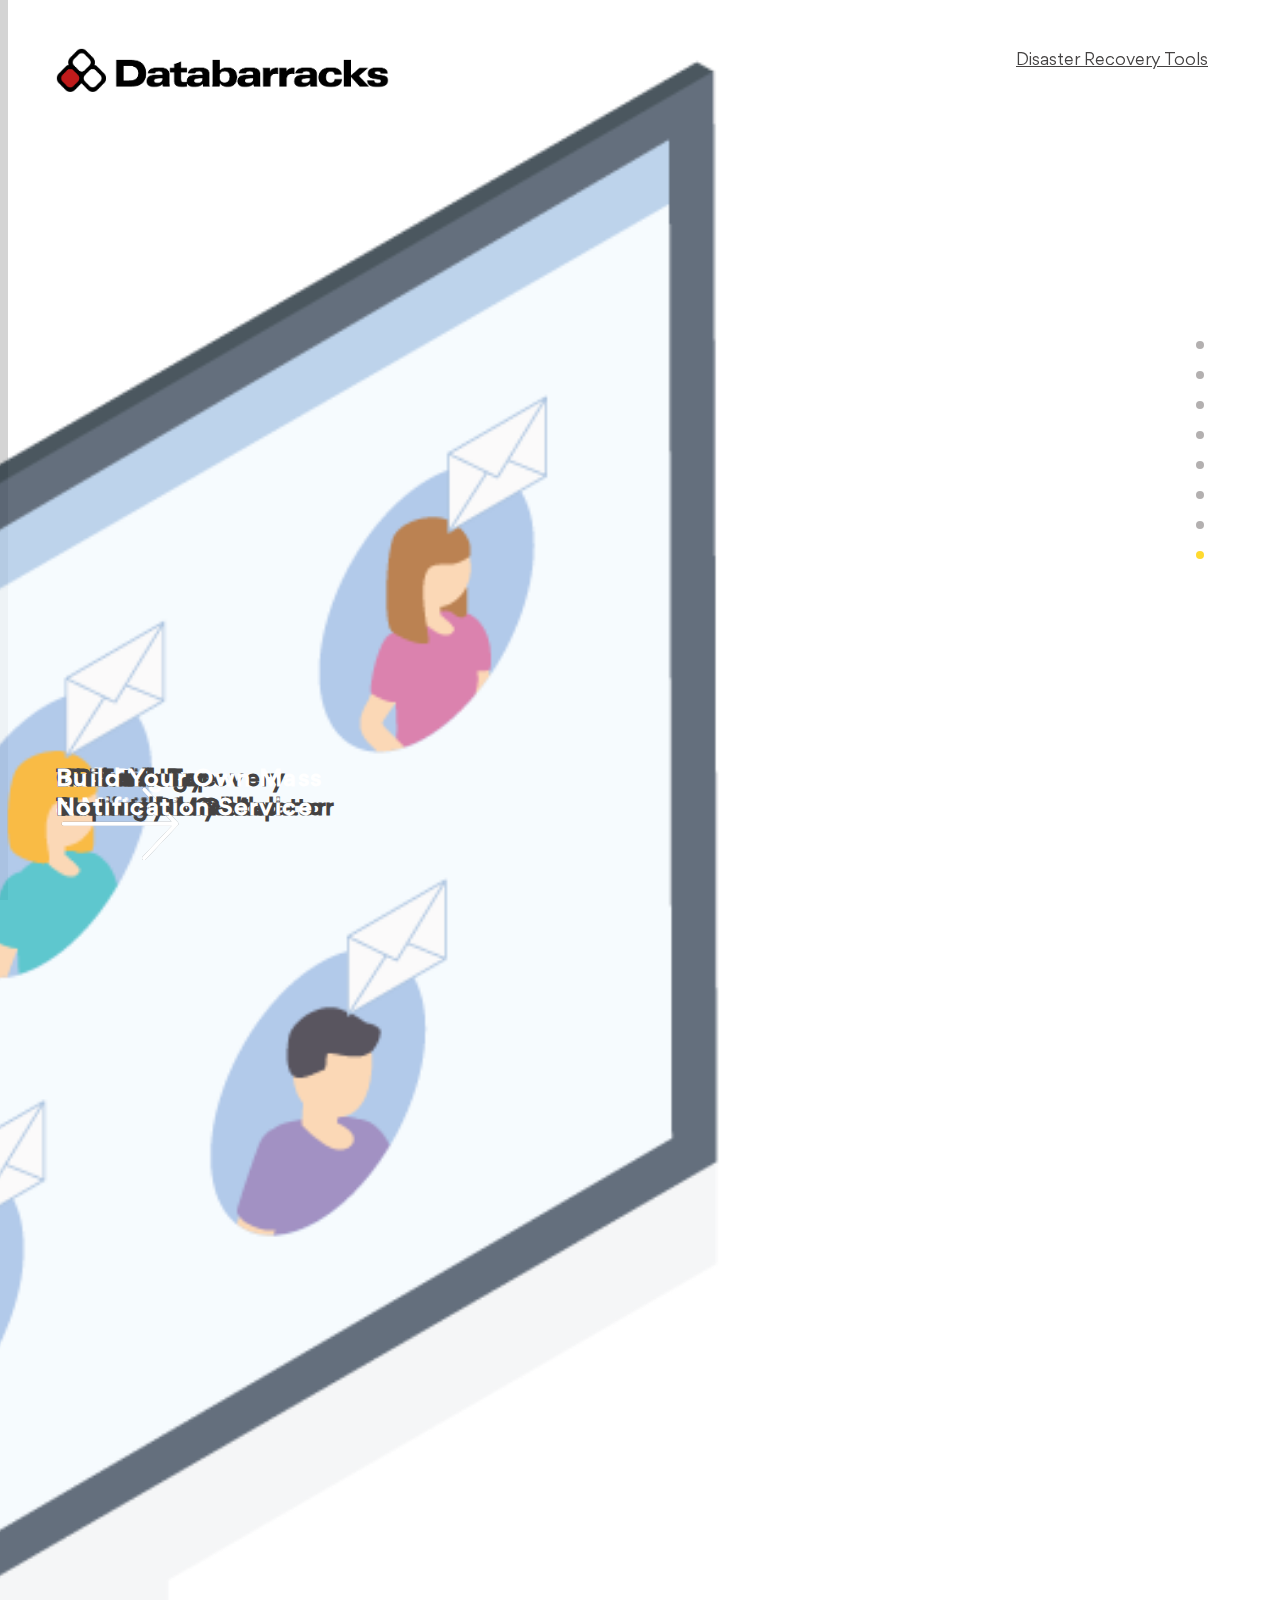
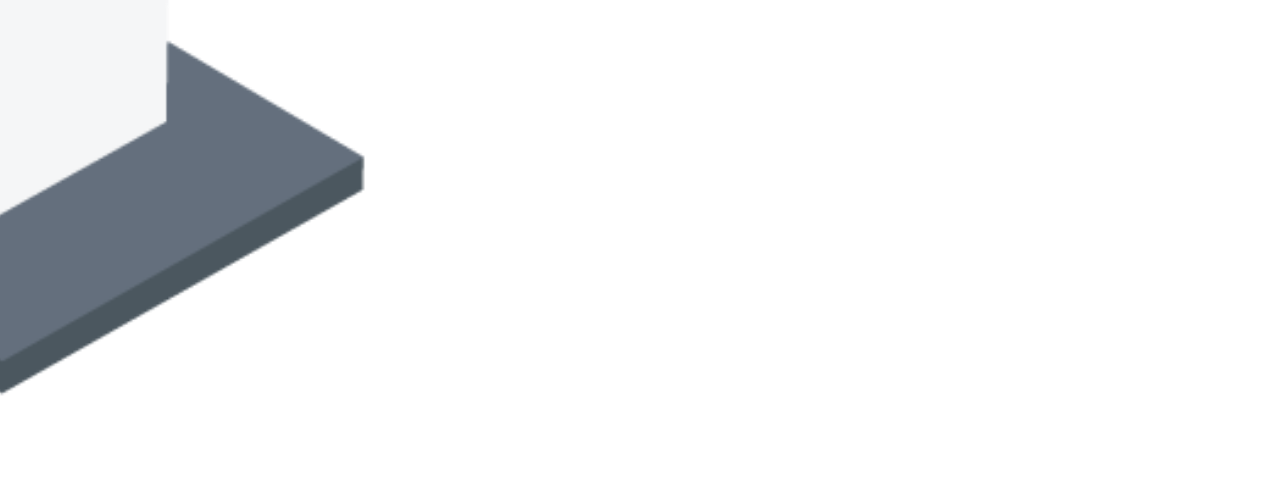
==== commit c2482cee: "round 2 updates" ====
--- a/index.html
+++ b/index.html
@@ -9,12 +9,16 @@
   <link rel="stylesheet" href="https://maxcdn.bootstrapcdn.com/bootstrap/4.0.0-beta.2/css/bootstrap.min.css" integrity="sha384-PsH8R72JQ3SOdhVi3uxftmaW6Vc51MKb0q5P2rRUpPvrszuE4W1povHYgTpBfshb" crossorigin="anonymous">
   <link rel="icon" type="image/png" href="img/favicon.png">
   <link rel="stylesheet" type="text/css" href="css/styles.css">
+  <script src="https://ajax.googleapis.com/ajax/libs/jquery/3.2.1/jquery.min.js"></script>
+  <!-- <script src="http://cdnjs.cloudflare.com/ajax/libs/jquery-easing/1.3/jquery.easing.min.js"></script> -->
+  <script src="https://cdnjs.cloudflare.com/ajax/libs/popper.js/1.12.3/umd/popper.min.js" integrity="sha384-vFJXuSJphROIrBnz7yo7oB41mKfc8JzQZiCq4NCceLEaO4IHwicKwpJf9c9IpFgh" crossorigin="anonymous"></script>
   <script src="https://maxcdn.bootstrapcdn.com/bootstrap/4.0.0-beta.2/js/bootstrap.min.js" integrity="sha384-alpBpkh1PFOepccYVYDB4do5UnbKysX5WZXm3XxPqe5iKTfUKjNkCk9SaVuEZflJ" crossorigin="anonymous"></script>
+  <script src="js/global.js"></script>
+  <script src="js/nav.js"></script>
   <title>Disaster Recovery Planning Tools</title>
 </head>
 
 <body>
-
   <!-- Desktop Page Content -->
   <div class="container-fluid desktop">
     <div class="row">
@@ -27,11 +31,45 @@
     </div>
   </div>
 
+  <table>
+    <tr>
+      <td><a href="#risk-register" class="scroll-effect"><div class="title_g red-title">Risk Register & Matrix</div></a></td>
+      <td><a href="#risk-register" class="scroll-effect"><div class="circle red-circle"></div></a></td> 
+    </tr>
+    <tr>
+      <td><a href="#it-resilience" class="scroll-effect"><div class ="title_g blue-title">IT Resilience Maturity Model</div></a></td>
+      <td><a href="#it-resilience" class="scroll-effect"><div class="circle blue-circle grey-circle"></div></a></td>       
+    </tr>
+    <tr>
+      <td><a href="#technology-map" class="scroll-effect"><div class ="title_g pink-title">Technology Dependency Map</div></a></td>
+      <td><a href="#technology-map" class="scroll-effect"><div class="circle pink-circle grey-circle"></div></a></td> 
+    </tr>
+    <tr>
+      <td><a href="#dr-tabletop" class="scroll-effect"><div class ="title_g green-title">DR Tabletop Testing Simulator</div></a></td>
+      <td><a href="#dr-tabletop" class="scroll-effect"><div class="circle green-circle grey-circle"></div></a></td>  
+    </tr>
+    <tr>
+      <td><a href="#cost-of-it" class="scroll-effect"><div class ="title_g orange-title">Cost of IT Downtime Calculator</div></a></td>
+      <td><a href="#cost-of-it" class="scroll-effect"><div class="circle orange-circle grey-circle"></div></a></td>  
+    </tr>
+    <tr>
+      <td><a href="#dr-runbook" class="scroll-effect"><div class ="title_g purple-title">Disaster Recovery Runbook</div></a></td>
+      <td><a href="#dr-runbook" class="scroll-effect"><div class="circle purple-circle grey-circle"></div></a></td> 
+    </tr>
+    <tr>
+      <td><a href="#bandwidth-calc" class="scroll-effect"><div class ="title_g dark-blue-title">Bandwidth Calculator</div></a></td>
+      <td><a href="#bandwidth-calc" class="scroll-effect"><div class="circle dark-blue-circle grey-circle"></div></a></td>  
+    </tr>
+    <tr>
+      <td><a href="#mass-notification" class="scroll-effect"><div class ="title_g yellow-title">Build Your Own Mass Notification Service</div></a></td>
+      <td><a href="#mass-notification" class="scroll-effect"><div class="circle yellow-circle grey-circle"></div></a></td>  
+    </tr>
+  </table>
   
   <div class="container-fluid desktop" >
     <div class="row flex-row flex-nowrap full-height">
 
-      <div class="col-3 red border">
+      <div id="risk-register" class="col-3 red border">
         <h1 class="white">Risk Register<br> & Matrix</h1>
         <img class="red-home" src="img/risk-register-home.png">
         <svg version="1.1"
@@ -46,9 +84,9 @@
       <a href="risk-register.html"><span></span></a>
     </div>
 
-    <div class="col-3 blue border">
-      <h1>IT Resilience<br>Maturity Model</h1>
-      <img src="img/it-resilience-home.png">
+    <div id="it-resilience" class="col-3 blue border">
+      <h1 class="blue-h1">IT Resilience<br>Maturity Model</h1>
+      <img class="blue-img" src="img/it-resilience-home.png">
       <svg version="1.1"
       xmlns:cc="http://creativecommons.org/ns#" xmlns:dc="http://purl.org/dc/elements/1.1/" xmlns:inkscape="http://www.inkscape.org/namespaces/inkscape" xmlns:rdf="http://www.w3.org/1999/02/22-rdf-syntax-ns#" xmlns:sodipodi="http://sodipodi.sourceforge.net/DTD/sodipodi-0.dtd" xmlns:svg="http://www.w3.org/2000/svg"
       xmlns="http://www.w3.org/2000/svg" xmlns:xlink="http://www.w3.org/1999/xlink" x="0px" y="0px" viewBox="0 0 63.5 43"
@@ -61,9 +99,9 @@
     <a href="it-resilience.html"><span></span></a>
   </div>
 
-  <div class="col-3 pink border">
-    <h1>Technology<br>Dependency Map</h1>
-    <img src="img/technology-map-home.png">
+  <div id="technology-map" class="col-3 pink border">
+    <h1 class="pink-h1">Technology<br>Dependency Map</h1>
+    <img class="pink-img" src="img/technology-map-home.png">
     <svg version="1.1"
     xmlns:cc="http://creativecommons.org/ns#" xmlns:dc="http://purl.org/dc/elements/1.1/" xmlns:inkscape="http://www.inkscape.org/namespaces/inkscape" xmlns:rdf="http://www.w3.org/1999/02/22-rdf-syntax-ns#" xmlns:sodipodi="http://sodipodi.sourceforge.net/DTD/sodipodi-0.dtd" xmlns:svg="http://www.w3.org/2000/svg"
     xmlns="http://www.w3.org/2000/svg" xmlns:xlink="http://www.w3.org/1999/xlink" x="0px" y="0px" viewBox="0 0 63.5 43"
@@ -76,9 +114,9 @@
   <a href="dependency-map.html"><span></span></a>
 </div>
 
-<div class="col-3 green border">
- <h1>DR Tabletop<br>Testing Simulator</h1>
- <img src="img/dr-tabletop-home.png">
+<div id="dr-tabletop" class="col-3 green border">
+ <h1 class="green-h1">DR Tabletop<br>Testing Simulator</h1>
+ <img class="green-img" src="img/dr-tabletop-home.png">
  <svg version="1.1"
  xmlns:cc="http://creativecommons.org/ns#" xmlns:dc="http://purl.org/dc/elements/1.1/" xmlns:inkscape="http://www.inkscape.org/namespaces/inkscape" xmlns:rdf="http://www.w3.org/1999/02/22-rdf-syntax-ns#" xmlns:sodipodi="http://sodipodi.sourceforge.net/DTD/sodipodi-0.dtd" xmlns:svg="http://www.w3.org/2000/svg"
  xmlns="http://www.w3.org/2000/svg" xmlns:xlink="http://www.w3.org/1999/xlink" x="0px" y="0px" viewBox="0 0 63.5 43"
@@ -91,9 +129,9 @@
 <a href="dr-tabletop.html"><span></span></a>
 </div>
 
-<div class="col-3 orange border">
- <h1>Cost of IT<BR> Downtime Calculator</h1>
- <img src="img/cost-of-it-home.png">
+<div id="cost-of-it" class="col-3 orange border">
+ <h1 class="orange-h1">Cost of IT<BR> Downtime Calculator</h1>
+ <img class="orange-img" src="img/cost-of-it-home.png">
  <svg version="1.1"
  xmlns:cc="http://creativecommons.org/ns#" xmlns:dc="http://purl.org/dc/elements/1.1/" xmlns:inkscape="http://www.inkscape.org/namespaces/inkscape" xmlns:rdf="http://www.w3.org/1999/02/22-rdf-syntax-ns#" xmlns:sodipodi="http://sodipodi.sourceforge.net/DTD/sodipodi-0.dtd" xmlns:svg="http://www.w3.org/2000/svg"
  xmlns="http://www.w3.org/2000/svg" xmlns:xlink="http://www.w3.org/1999/xlink" x="0px" y="0px" viewBox="0 0 63.5 43"
@@ -106,9 +144,9 @@
 <a href="cost-of-it.html"><span></span></a>
 </div>
 
-<div class="col-3 purple border">
-  <h1>Disaster Recovery <br>Runbook</h1>
-  <img src="img/dr-runbook-home.png">
+<div id="dr-runbook" class="col-3 purple border">
+  <h1 class="purple-h1">Disaster Recovery <br>Runbook</h1>
+  <img class="purple-img" src="img/dr-runbook-home.png">
   <svg version="1.1"
   xmlns:cc="http://creativecommons.org/ns#" xmlns:dc="http://purl.org/dc/elements/1.1/" xmlns:inkscape="http://www.inkscape.org/namespaces/inkscape" xmlns:rdf="http://www.w3.org/1999/02/22-rdf-syntax-ns#" xmlns:sodipodi="http://sodipodi.sourceforge.net/DTD/sodipodi-0.dtd" xmlns:svg="http://www.w3.org/2000/svg"
   xmlns="http://www.w3.org/2000/svg" xmlns:xlink="http://www.w3.org/1999/xlink" x="0px" y="0px" viewBox="0 0 63.5 43"
@@ -121,9 +159,9 @@
 <a href="dr-runbook.html"><span></span></a>
 </div>
 
-<div class="col-3 dark-blue border">
- <h1>Bandwidth Calculator</h1>
- <img src="img/bandwidth-home.png">
+<div id="bandwidth-calc" class="col-3 dark-blue border">
+ <h1 class="dark-blue-h1">Bandwidth Calculator</h1>
+ <img class="dark-blue-img" src="img/bandwidth-home.png">
  <svg version="1.1"
  xmlns:cc="http://creativecommons.org/ns#" xmlns:dc="http://purl.org/dc/elements/1.1/" xmlns:inkscape="http://www.inkscape.org/namespaces/inkscape" xmlns:rdf="http://www.w3.org/1999/02/22-rdf-syntax-ns#" xmlns:sodipodi="http://sodipodi.sourceforge.net/DTD/sodipodi-0.dtd" xmlns:svg="http://www.w3.org/2000/svg"
  xmlns="http://www.w3.org/2000/svg" xmlns:xlink="http://www.w3.org/1999/xlink" x="0px" y="0px" viewBox="0 0 63.5 43"
@@ -136,9 +174,9 @@
 <a href="bandwidth-calc.html"><span></span></a>
 </div>
 
-<div class="col-3 yellow border">
-  <h1>Build Your Own Mass <br>Notification Service</h1>
-  <img src="img/mass-notification-home.png">
+<div id="mass-notification" class="col-3 yellow border">
+  <h1 class="yellow-h1">Build Your Own Mass <br>Notification Service</h1>
+  <img class="yellow-img" src="img/mass-notification-home.png">
   <svg version="1.1"
   xmlns:cc="http://creativecommons.org/ns#" xmlns:dc="http://purl.org/dc/elements/1.1/" xmlns:inkscape="http://www.inkscape.org/namespaces/inkscape" xmlns:rdf="http://www.w3.org/1999/02/22-rdf-syntax-ns#" xmlns:sodipodi="http://sodipodi.sourceforge.net/DTD/sodipodi-0.dtd" xmlns:svg="http://www.w3.org/2000/svg" xmlns="http://www.w3.org/2000/svg" xmlns:xlink="http://www.w3.org/1999/xlink" x="0px" y="0px" viewBox="0 0 63.5 43"s style="enable-background:new 0 0 63.5 43;" xml:space="preserve">
 
@@ -149,7 +187,6 @@
 </svg>
 <a href="mass-notification.html"><span></span></a>
 </div>
-
 </div>
 </div>
 
@@ -166,8 +203,7 @@
 </div>
 
 <div class="container-fluid tablet">
-  <div class="row  full-height">
-
+  <div class="row full-height-tablet">
     <div class="col-md-3 red border">
       <h1 class="white">Risk Register<br> & Matrix</h1>
       <img class="red-home" src="img/risk-register-home.png">
@@ -183,7 +219,7 @@
     <a href="risk-register.html"><span></span></a>
   </div>
 
-  <div class="col-md-3 blue border">
+  <div class="col-md-3 blue-2 border">
     <h1>IT Resilience<br>Maturity Model</h1>
     <img src="img/it-resilience-home.png">
     <svg version="1.1"
@@ -198,7 +234,7 @@
   <a href="it-resilience.html"><span></span></a>
 </div>
 
-<div class="col-md-3 pink border">
+<div class="col-md-3 pink-2 border">
   <h1>Technology<br>Dependency Map</h1>
   <img src="img/technology-map-home.png">
   <svg version="1.1"
@@ -213,7 +249,7 @@
 <a href="dependency-map.html"><span></span></a>
 </div>
 
-<div class="col-md-3 green border">
+<div class="col-md-3 green-2 border">
  <h1>DR Tabletop<br>Testing Simulator</h1>
  <img src="img/dr-tabletop-home.png">
  <svg version="1.1"
@@ -227,14 +263,12 @@
 </svg>
 <a href="dr-tabletop.html"><span></span></a>
 </div>
-
 </div>
 </div>
 
 <div class="container-fluid tablet">
-  <div class="row full-height">
-
-    <div class="col-md-3 orange border">
+  <div class="row full-height-tablet">
+    <div class="col-md-3 orange-2 border">
      <h1>Cost of IT<BR> Downtime Calculator</h1>
      <img src="img/cost-of-it-home.png">
      <svg version="1.1"
@@ -249,7 +283,7 @@
   <a href="cost-of-it.html"><span></span></a>
 </div>
 
-<div class="col-md-3 purple border">
+<div class="col-md-3 purple-2 border">
   <h1>Disaster Recovery <br>Runbook</h1>
   <img src="img/dr-runbook-home.png">
   <svg version="1.1"
@@ -264,7 +298,7 @@
 <a href="dr-runbook.html"><span></span></a>
 </div>
 
-<div class="col-md-3 dark-blue border">
+<div class="col-md-3 dark-blue-2 border">
  <h1>Bandwidth Calculator</h1>
  <img src="img/bandwidth-home.png">
  <svg version="1.1"
@@ -279,7 +313,7 @@
 <a href="bandwidth-calc.html"><span></span></a>
 </div>
 
-<div class="col-md-3 yellow border">
+<div class="col-md-3 yellow-2 border">
   <h1>Build Your Own Mass <br>Notification Service</h1>
   <img src="img/mass-notification-home.png">
   <svg version="1.1"
@@ -292,396 +326,7 @@
 </svg>
 <a href="mass-notification.html"><span></span></a>
 </div>
-
-</div>
-</div>
-
-
-<script src="https://code.jquery.com/jquery-3.2.1.slim.min.js" integrity="sha384-KJ3o2DKtIkvYIK3UENzmM7KCkRr/rE9/Qpg6aAZGJwFDMVNA/GpGFF93hXpG5KkN" crossorigin="anonymous"></script>
-<script src="https://cdnjs.cloudflare.com/ajax/libs/popper.js/1.12.3/umd/popper.min.js" integrity="sha384-vFJXuSJphROIrBnz7yo7oB41mKfc8JzQZiCq4NCceLEaO4IHwicKwpJf9c9IpFgh" crossorigin="anonymous"></script>
+</div>
+</div>
 </body>
-
-<!-- <script>
-  // Allow horizontal scroll when window is bigger than 950px
-  $(window).resize(function() {
-   if ($(this).width() > 950) {
-    function scrollHorizontally(e) {
-      e = window.event || e;
-      var delta = Math.max(-1, Math.min(1, (e.wheelDelta || -e.detail)));
-        document.documentElement.scrollLeft -= (delta*40); // Multiplied by 40
-        document.body.scrollLeft -= (delta*40); // Multiplied by 40
-        e.preventDefault();
-      }
-      if (window.addEventListener) {
-        // IE9, Chrome, Safari, Opera
-        window.addEventListener("mousewheel", scrollHorizontally, false);
-        // Firefox
-        window.addEventListener("DOMMouseScroll", scrollHorizontally, false);
-      } else {
-        // IE 6/7/8
-        window.attachEvent("onmousewheel", scrollHorizontally);
-      }
-    }});
-  </script> -->
-
-  <script>
-    $(function() {
-      $('.blue').hover(function() {
-        $('.st1-blue').css('fill', '#fff');
-      }, function() {
-    // on mouseout, reset the background colour
-    $('.st1-blue').css('fill', '');
-  });
-    });
-
-    $(function() {
-      $('.pink').hover(function() {
-        $('.st1-pink').css('fill', '#fff');
-      }, function() {
-    // on mouseout, reset the background colour
-    $('.st1-pink').css('fill', '');
-  });
-    });
-
-    $(function() {
-      $('.green').hover(function() {
-        $('.st1-green').css('fill', '#fff');
-      }, function() {
-    // on mouseout, reset the background colour
-    $('.st1-green').css('fill', '');
-  });
-    });
-
-    $(function() {
-      $('.orange').hover(function() {
-        $('.st1-orange').css('fill', '#fff');
-      }, function() {
-    // on mouseout, reset the background colour
-    $('.st1-orange').css('fill', '');
-  });
-    });
-
-    $(function() {
-      $('.purple').hover(function() {
-        $('.st1-purple').css('fill', '#fff');
-      }, function() {
-    // on mouseout, reset the background colour
-    $('.st1-purple').css('fill', '');
-  });
-    });
-
-    $(function() {
-      $('.dark-blue').hover(function() {
-        $('.st1-dark-blue').css('fill', '#fff');
-      }, function() {
-    // on mouseout, reset the background colour
-    $('.st1-dark-blue').css('fill', '');
-  });
-    });
-
-    $(function() {
-      $('.yellow').hover(function() {
-        $('.st1-yellow').css('fill', '#fff');
-      }, function() {
-    // on mouseout, reset the background colour
-    $('.st1-yellow').css('fill', '');
-  });
-    });
-
-    $(function() {
-      $('.blue').hover(function() {
-        $('.red-home').css('display', 'none');
-      }, function() {
-    // on mouseout, reset the background colour
-    $('.red-home').css('display', '');
-  });
-    });
-
-    $(function() {
-      $('.pink').hover(function() {
-        $('.red-home').css('display', 'none');
-      }, function() {
-    // on mouseout, reset the background colour
-    $('.red-home').css('display', '');
-  });
-    });
-
-    $(function() {
-      $('.green').hover(function() {
-        $('.red-home').css('display', 'none');
-      }, function() {
-    // on mouseout, reset the background colour
-    $('.red-home').css('display', '');
-  });
-    });
-
-    $(function() {
-      $('.orange').hover(function() {
-        $('.red-home').css('display', 'none');
-      }, function() {
-    // on mouseout, reset the background colour
-    $('.red-home').css('display', '');
-  });
-    });
-
-    $(function() {
-      $('.purple').hover(function() {
-        $('.red-home').css('display', 'none');
-      }, function() {
-    // on mouseout, reset the background colour
-    $('.red-home').css('display', '');
-  });
-    });
-
-    $(function() {
-      $('.dark-blue').hover(function() {
-        $('.red-home').css('display', 'none');
-      }, function() {
-    // on mouseout, reset the background colour
-    $('.red-home').css('display', '');
-  });
-    });
-
-    $(function() {
-      $('.yellow').hover(function() {
-        $('.red-home').css('display', 'none');
-      }, function() {
-    // on mouseout, reset the background colour
-    $('.red-home').css('display', '');
-  });
-    });
-
-    $(document).ready(function(){
-      $(".blue").mouseenter(function(){
-        $(".red").addClass("red-white");
-      });
-      $(".blue").mouseleave(function(){
-        $(".red").removeClass("red-white");
-      });
-
-      $(".blue").mouseenter(function(){
-        $(".st1-red").addClass("st1-blue");
-      });
-      $(".blue").mouseleave(function(){
-        $(".st1-red").removeClass("st1-blue");
-      });   
-    });
-
-    $(document).ready(function(){
-      $(".blue").mouseenter(function(){
-        $(".red h1").addClass("text-dark");
-      });
-      $(".blue").mouseleave(function(){
-        $(".red h1").removeClass("text-dark");
-      });   
-    });
-
-    $(document).ready(function(){
-      $(".blue").mouseenter(function(){
-        var indexH3 = $(this).parent().index();
-        $(".img-class").attr("src","img/db-logo.png");
-      });
-      $(".blue").mouseleave(function(){
-        $(".img-class").attr("src","img/db-logo-white.png");
-      });   
-    });
-
-    $(document).ready(function(){
-      $(".pink").mouseenter(function(){
-        $(".red").addClass("red-white");
-      });
-      $(".pink").mouseleave(function(){
-        $(".red").removeClass("red-white");
-      });
-
-      $(".pink").mouseenter(function(){
-        $(".st1-red").addClass("st1-blue");
-      });
-      $(".pink").mouseleave(function(){
-        $(".st1-red").removeClass("st1-blue");
-      });   
-
-      $(".pink").mouseenter(function(){
-        $(".red h1").addClass("text-dark");
-      });
-      $(".pink").mouseleave(function(){
-        $(".red h1").removeClass("text-dark");
-      });   
-    });
-
-    $(document).ready(function(){
-      $(".pink").mouseenter(function(){
-        var indexH3 = $(this).parent().index();
-        $(".img-class").attr("src","img/db-logo.png");
-      });
-      $(".pink").mouseleave(function(){
-        $(".img-class").attr("src","img/db-logo-white.png");
-      });   
-    });
-
-    $(document).ready(function(){
-      $(".green").mouseenter(function(){
-            $(".red").addClass("red-white");
-      });
-      $(".green").mouseleave(function(){
-        $(".red").removeClass("red-white");
-      });
-
-      $(".green").mouseenter(function(){
-        $(".st1-red").addClass("st1-blue");
-      });
-      $(".green").mouseleave(function(){
-        $(".st1-red").removeClass("st1-blue");
-      });   
-
-      $(".green").mouseenter(function(){
-        $(".red h1").addClass("text-dark");
-      });
-      $(".green").mouseleave(function(){
-        $(".red h1").removeClass("text-dark");
-      });   
-    });
-
-    $(document).ready(function(){
-      $(".green").mouseenter(function(){
-        var indexH3 = $(this).parent().index();
-        $(".img-class").attr("src","img/db-logo.png");
-      });
-      $(".green").mouseleave(function(){
-        $(".img-class").attr("src","img/db-logo-white.png");
-      });   
-    });
-
-    $(document).ready(function(){
-      $(".orange").mouseenter(function(){
-        $(".red").addClass("red-white");
-      });
-      $(".orange").mouseleave(function(){
-        $(".red").removeClass("red-white");
-      });
-
-      $(".orange").mouseenter(function(){
-        $(".st1-red").addClass("st1-blue");
-      });
-      $(".orange").mouseleave(function(){
-        $(".st1-red").removeClass("st1-blue");
-      });   
-
-      $(".orange").mouseenter(function(){
-        $(".red h1").addClass("text-dark");
-      });
-      $(".orange").mouseleave(function(){
-        $(".red h1").removeClass("text-dark");
-      });   
-    });
-
-    $(document).ready(function(){
-      $(".orange").mouseenter(function(){
-        var indexH3 = $(this).parent().index();
-        $(".img-class").attr("src","img/db-logo.png");
-      });
-      $(".orange").mouseleave(function(){
-        $(".img-class").attr("src","img/db-logo-white.png");
-      });   
-    });
-
-    $(document).ready(function(){
-      $(".purple").mouseenter(function(){
-        $(".red").addClass("red-white");
-      });
-      $(".purple").mouseleave(function(){
-        $(".red").removeClass("red-white");
-      });
-
-      $(".purple").mouseenter(function(){
-        $(".st1-red").addClass("st1-blue");
-      });
-      $(".purple").mouseleave(function(){
-        $(".st1-red").removeClass("st1-blue");
-      });   
-
-      $(".purple").mouseenter(function(){
-        $(".red h1").addClass("text-dark");
-      });
-      $(".purple").mouseleave(function(){
-        $(".red h1").removeClass("text-dark");
-      });   
-    });
-
-    $(document).ready(function(){
-      $(".purple").mouseenter(function(){
-        var indexH3 = $(this).parent().index();
-        $(".img-class").attr("src","img/db-logo.png");
-      });
-      $(".purple").mouseleave(function(){
-        $(".img-class").attr("src","img/db-logo-white.png");
-      });   
-    });
-
-    $(document).ready(function(){
-      $(".dark-blue").mouseenter(function(){
-        $(".red").addClass("red-white");
-      });
-      $(".dark-blue").mouseleave(function(){
-        $(".red").removeClass("red-white");
-      });
-
-      $(".dark-blue").mouseenter(function(){
-        $(".st1-red").addClass("st1-blue");
-      });
-      $(".dark-blue").mouseleave(function(){
-        $(".st1-red").removeClass("st1-blue");
-      });   
-
-      $(".dark-blue").mouseenter(function(){
-        $(".red h1").addClass("text-dark");
-      });
-      $(".dark-blue").mouseleave(function(){
-        $(".red h1").removeClass("text-dark");
-      });   
-    });
-
-    $(document).ready(function(){
-      $(".dark-blue").mouseenter(function(){
-        var indexH3 = $(this).parent().index();
-        $(".img-class").attr("src","img/db-logo.png");
-      });
-      $(".dark-blue").mouseleave(function(){
-        $(".img-class").attr("src","img/db-logo-white.png");
-      });   
-    });
-
-    $(document).ready(function(){
-      $(".yellow").mouseenter(function(){
-        $(".red").addClass("red-white");
-      });
-      $(".yellow").mouseleave(function(){
-        $(".red").removeClass("red-white");
-      });
-
-      $(".yellow").mouseenter(function(){
-        $(".st1-red").addClass("st1-blue");
-      });
-      $(".yellow").mouseleave(function(){
-        $(".st1-red").removeClass("st1-blue");
-      });   
-
-      $(".yellow").mouseenter(function(){
-        $(".red h1").addClass("text-dark");
-      });
-      $(".yellow").mouseleave(function(){
-        $(".red h1").removeClass("text-dark");
-      });   
-    });
-
-    $(document).ready(function(){
-      $(".yellow").mouseenter(function(){
-        var indexH3 = $(this).parent().index();
-        $(".img-class").attr("src","img/db-logo.png");
-      });
-      $(".yellow").mouseleave(function(){
-        $(".img-class").attr("src","img/db-logo-white.png");
-      });   
-    });
-  </script>
-  </html>
+</html>
--- a/css/styles.css
+++ b/css/styles.css
@@ -38,7 +38,6 @@
 body {
 	overflow-y:hidden;
 	font-family: 'Gordita';
-	/*overflow-x: hidden;*/
 }
 
 h1 {
@@ -50,6 +49,150 @@
 	font-family: 'GorditaMedium';
 }
 
+.circle {
+	border-radius: 50%;
+	width: 8px;
+	height: 8px;
+	background: #fff;
+	margin: 0 auto;
+	vertical-align: middle;
+}
+
+table {
+	width: auto;
+	float: right;
+	top: 50%;
+	transform: translateY(-50%);
+	-ms-transform: translateY(-50%);
+	-webkit-transform: translateY(-50%);
+	right: 73px;
+	position: fixed;
+	z-index: 1000;
+}
+
+.title {
+	visibility: hidden;
+	color: white;
+	font-size: 10pt;
+	text-align: right;
+	padding: 4px;
+	opacity: 0;
+	transition: opacity 0.5s ease-in-out;
+}
+
+.title_g {
+	visibility: hidden;
+	color: #575756;
+	font-size: 10pt;
+	text-align: right;
+	padding: 4px;
+	opacity: 0;
+	transition: opacity 0.5s ease-in-out;
+	padding-right: 0.75rem;
+}
+
+a.scroll-effect:hover{
+	text-decoration: none;
+}
+
+table tr {
+	position: relative;
+}
+
+table tr:hover .title {
+	visibility: visible;
+	opacity: 1;
+
+}
+
+table tr:hover .title_g {
+	visibility: visible;
+	opacity: 1;
+}
+
+table td {
+	vertical-align: middle;
+}
+
+#it-resilience:hover ~ #blue-circle {
+	background: #3DA8E9;
+}
+
+.grey-circle {
+	background: #b3b0b0;
+}
+
+.grey-circle-2 {
+	background: #b3b0b0 !important;
+}
+
+.red-circle {
+	background: #fb1438;
+}
+
+.blue-circle:hover {
+	background: #3DA8E9;
+}
+
+.blue-c {
+	background: #3DA8E9;
+}
+
+.pink-circle:hover {
+	background: #D32C86;
+}
+
+.pink-c {
+	background: #D32C86;
+}
+
+.green-circle:hover {
+	background: #31D2B2;
+}
+
+.green-c {
+	background: #31D2B2;
+}
+
+.orange-circle:hover {
+	background: #F1882E;
+}
+
+.orange-c {
+	background: #F1882E;
+}
+
+.purple-circle:hover {
+	background: #6B4494;
+}
+
+.purple-c {
+	background: #6B4494;
+}
+
+.dark-blue-circle:hover {
+	background: #226CE0;
+}
+
+.dark-blue-c {
+	background: #226CE0;
+}
+
+.yellow-circle:hover {
+	background: #FFDA2F;
+}
+
+.yellow-c {
+	background: #FFDA2F;
+}
+
+.side-nav {
+	position: absolute;
+	right: 40px;
+	top: 50%;
+	margin-top: -100px;
+}
+
 /*Keeps the columns horizontal*/
 .container-fluid {
 	padding: 0;
@@ -101,12 +244,19 @@
 }
 
 .blue img,
+.blue-2 img,
 .pink img,
+.pink-2 img,
 .green img,
+.green-2 img,
 .orange img,
+.orange-2 img,
 .purple img,
+.purple-2 img,
 .dark-blue img,
-.yellow img {
+.dark-blue-2 img,
+.yellow img,
+.yellow-2 img {
 	display: none;
 	max-width: 150%;
 	position: absolute;
@@ -117,68 +267,83 @@
 	top: 3%;
 	left: 30.5%;
 	width: 120%;
-}
-
-.blue img {
+	z-index: 10;
+}
+
+.blue-2 img {
 	top: 3%;
 	left: 31%;
 	width: 120%;
 }
 
-.pink img {
+.pink-2 img {
 	top: 2.5%;
 	left: -51%;
 	width: 120%;
 }
 
-.green img {
+.green-2 img {
 	top: 21%;
 	left: -72%;
 	width: 150%;
 }
 
-.orange img {
+.orange-2 img {
 	top: 9%;
 	left: 53.5%;
 	width: 140%;
 }
 
-.purple img {
+.purple-2 img {
 	top: 6%;
 	left: 32.5%;
 	width: 150%;
 }
 
-.dark-blue img {
+.dark-blue-2 img {
 	top: 6.5%;
 	left: -73.3%;
 	width: 150%;
 }
 
-.yellow img {
+.yellow-2 img {
 	top: 2.5%;
 	left: -53%;
 	width: 120%;
 }
 
 .blue:hover img,
+.blue-2:hover img,
 .pink:hover img,
+.pink-2:hover img,
 .green:hover img,
+.green-2:hover img,
 .orange:hover img,
+.orange-2:hover img,
 .purple:hover img,
+.purple-2:hover img,
 .dark-blue:hover img,
-.yellow:hover img {
+.dark-blue-2:hover img,
+.yellow:hover img,
+.yellow-2:hover img {
 	display: block;
 } 
 
 .red a span,
 .blue a span,
+.blue-2 a span,
 .pink a span,
+.pink-2 a span,
 .green a span,
+.green-2 a span,
 .orange a span,
+.orange-2 a span,
 .purple a span,
+.purple-2 a span,
 .dark-blue a span,
-.yellow a span { 
+.dark-blue-2 a span,
+.yellow a span,
+.yellow-2 a span { 
 	position:absolute; 
 	width:100%;
 	height:100%;
@@ -187,31 +352,258 @@
 	z-index: 100;
 }
 
-.blue:hover {
+.blue img {
+	top: 3%;
+	left: 60%;
+	width: 120%;
+	display: block;
+	position: absolute; 
+	opacity: 0;
+	-webkit-transition: all 0.6s ease;
+	-moz-transition: all 0.6s ease;
+	-o-transition: all 0.6s ease;
+	z-index: 10;
+}
+
+.blue:hover img  {
+	opacity: 0.8;
+	left: 31%;
+}
+
+.blue {
+	background-size: 200% 100%;
+	background-image: linear-gradient(to left, #FFFFFF 50%, #3DA8E9 50%);
+	background-position: right bottom;
+	-webkit-transition: background-position 0.4s;
+	-moz-transition: background-position 0.4s;
+	transition: background-position 0.4s;
+}
+
+.pink img {
+	top: 2.5%;
+	left: -80%;
+	width: 120%;
+	display: block;
+	position: absolute; 
+	opacity: 0;
+	-webkit-transition: all 0.6s ease;
+	-moz-transition: all 0.6s ease;
+	-o-transition: all 0.6s ease;
+}
+
+.pink:hover img  {
+	opacity: 0.8;
+	left: -51%;
+}
+
+.pink {
+	background-size: 201% 100%;
+	background-image: linear-gradient(to right, #FFFFFF 50%, #D32C86 50%);
+	background-position: left bottom;
+	-webkit-transition: background-position 0.4s;
+	-moz-transition: background-position 0.4s;
+	transition: background-position 0.4s;
+}
+
+.pink:hover, .green:hover, .dark-blue:hover, .yellow:hover {
+	background-position: right bottom;
+}
+
+.green img {
+	top: 21%;
+	left: -90%;
+	width: 150%;
+	display: block;
+	position: absolute; 
+	opacity: 0;
+	-webkit-transition: all 0.6s ease;
+	-moz-transition: all 0.6s ease;
+	-o-transition: all 0.6s ease;
+}
+
+.green:hover img  {
+	opacity: 0.8;
+	left: -72%;
+}
+
+.green {
+	background-size: 201% 100%;
+	background-image: linear-gradient(to right, #FFFFFF 50%, #31D2B2 50%);
+	background-position: left bottom;
+	-webkit-transition: background-position 0.4s;
+	-moz-transition: background-position 0.4s;
+	transition: background-position 0.4s;
+}
+
+.orange img {
+	top: 9%;
+	left: 70%;
+	width: 140%;
+	z-index: 10;
+	display: block;
+	position: absolute; 
+	opacity: 0;
+	-webkit-transition: all 0.6s ease;
+	-moz-transition: all 0.6s ease;
+	-o-transition: all 0.6s ease;
+}
+
+.orange:hover img  {
+	opacity: 0.8;
+	left: 53.5%;
+}
+
+.orange {
+	background-size: 201% 100%;
+	background-image: linear-gradient(to left, #FFFFFF 50%, #F1882E 50%);
+	background-position: right bottom;
+	-webkit-transition: background-position 0.4s;
+	-moz-transition: background-position 0.4s;
+	transition: background-position 0.4s;
+	background-repeat: no-repeat;
+}
+
+.orange:hover, .purple:hover, .blue:hover {
+	background-position: left bottom;
+}
+
+.purple img {
+	top: 6%;
+	left: 67.5%;
+	width: 150%;
+	display: block;
+	position: absolute; 
+	opacity: 0;
+	-webkit-transition: all 0.6s ease;
+	-moz-transition: all 0.6s ease;
+	-o-transition: all 0.6s ease;
+	z-index: 10;
+}
+
+.purple:hover img  {
+	opacity: 0.8;
+	left: 32.5%;
+}
+
+.purple {
+	background-size: 201% 100%;
+	background-image: linear-gradient(to left, #FFFFFF 50%, #6B4494 50%);
+	background-position: right bottom;
+	-webkit-transition: background-position 0.4s;
+	-moz-transition: background-position 0.4s;
+	transition: background-position 0.4s;
+}
+
+.dark-blue img {
+	top: 6.5%;
+	left: -90%;
+	width: 150%;
+	display: block;
+	position: absolute; 
+	opacity: 0;
+	-webkit-transition: all 0.6s ease;
+	-moz-transition: all 0.6s ease;
+	-o-transition: all 0.6s ease;
+}
+
+.dark-blue:hover img  {
+	opacity: 0.8;
+	left: -73.3%;
+}
+
+.dark-blue {
+	background-size: 201% 100%;
+	background-image: linear-gradient(to right, #FFFFFF 50%, #226CE0 50%);
+	background-position: left bottom;
+	-webkit-transition: background-position 0.4s;
+	-moz-transition: background-position 0.4s;
+	transition: background-position 0.4s;
+}
+
+.yellow img {
+	top: 2.5%;
+	left: -70%;
+	width: 120%;
+	display: block;
+	position: absolute; 
+	opacity: 0;
+	-webkit-transition: all 0.6s ease;
+	-moz-transition: all 0.6s ease;
+	-o-transition: all 0.6s ease;
+}
+
+.yellow:hover img  {
+	opacity: 0.8;
+	left: -53%;
+}
+
+.yellow {
+	background-size: 201% 100%;
+	background-image: linear-gradient(to right, #FFFFFF 50%, #FFDA2F 50%);
+	background-position: left bottom;
+	-webkit-transition: background-position 0.4s;
+	-moz-transition: background-position 0.4s;
+	transition: background-position 0.4s;
+}
+
+
+/*.red img {
+	top: 3%;
+	left: 60%;
+	width: 120%;
+	z-index: 10;
+	display: block;
+	position: absolute; 
+	opacity: 0;
+	-webkit-transition: all 0.6s ease;
+	-moz-transition: all 0.6s ease;
+	-o-transition: all 0.6s ease;
+}
+
+.red:hover img  {
+	opacity: 0.8;
+	left: 30.5%;
+}
+
+.red {
+	background-size: 200% 100%;
+	background-image: linear-gradient(to left, #FFFFFF 50%, #FB1438 50%);
+	background-position: right bottom;
+	-webkit-transition: background-position 0.4s;
+	-moz-transition: background-position 0.4s;
+	transition: background-position 0.4s;
+}
+
+.red:hover {
+	background-position: left bottom;
+}*/
+
+
+.blue-2:hover {
 	background-color: #3DA8E9;
 }
 
-.pink:hover {
+.pink-2:hover {
 	background-color: #D32C86;
 }
 
-.green:hover {
+.green-2:hover {
 	background-color: #31D2B2;
 }
 
-.orange:hover {
+.orange-2:hover {
 	background-color: #F1882E;
 }
 
-.purple:hover {
+.purple-2:hover {
 	background-color: #6B4494;
 }
 
-.dark-blue:hover {
+.dark-blue-2:hover {
 	background-color: #226CE0;
 }
 
-.yellow:hover {
+.yellow-2:hover {
 	background-color: #FFDA2F;
 }
 
@@ -223,6 +615,7 @@
 	color: #444242;
 }
 
+.st1-red-2,
 .st1-blue,
 .st1-pink,
 .st1-green,
@@ -234,12 +627,19 @@
 }
 
 .blue:hover h1, 
+.blue-2:hover h1, 
 .pink:hover h1, 
+.pink-2:hover h1,
 .green:hover h1,
+.green-2:hover h1,
 .orange:hover h1,
+.orange-2:hover h1,
 .purple:hover h1,
+.purple-2:hover h1,
 .dark-blue:hover h1,
-.yellow:hover h1 {
+.dark-blue-2:hover h1,
+.yellow:hover h1,
+.yellow-2:hover h1 {
 	color: #fff;
 }
 
@@ -247,14 +647,25 @@
 	color: #fff;
 }
 
+.full-height-tablet {
+	min-height: 100vh;
+}
+
 .red h1, 
 .blue h1, 
+.blue-2 h1, 
 .pink h1,
+.pink-2 h1,
 .green h1,
+.green-2 h1,
 .orange h1,
+.orange-2 h1,
 .purple h1,
+.purple-2 h1,
 .dark-blue h1,
-.yellow h1 {
+.dark-blue-2 h1,
+.yellow h1,
+.yellow-2 h1 {
 	position: absolute;
 	bottom: 5rem;
 	left: 4rem;
@@ -269,8 +680,6 @@
 
 .homepage-link,
 .white-logo {
-	z-index: 1;
-	position: absolute;
 	z-index: 150;
 }
 
@@ -285,6 +694,7 @@
 	color: #444242;
 	right: 4.5rem;
 	top: 3rem;
+	position: fixed;
 }
 
 .homepage-link:hover {
@@ -298,38 +708,38 @@
 }
 
 @media only screen and (max-width: 1650px) { 
-	.red img, .blue img { width: 110%; left: 36.5%; top: 5%; }
-	.pink img, .yellow img { width: 110%; left: -58%; top: 4.5%; }
-	.green img { width: 144%; left: -69.5%; top: 19.5%; }
-	.orange img { width: 125%; left: 57.5%; top: 11%; }
-	.purple img { width: 140%; left: 34.2%; top: 4rem; }
-	.dark-blue img { width: 140%; left: -68.4%; top: 4rem; }
+	.red img, .blue img, .blue-2 img { width: 110%; left: 36.5%; top: 5%; }
+	.pink img, .pink-2 img, .yellow img, .yellow-2 img { width: 110%; left: -58%; top: 4.5%; }
+	.green img, .green-2 img { width: 144%; left: -69.5%; top: 19.5%; }
+	.orange img, .orange-2 img { width: 125%; left: 57.5%; top: 11%; }
+	.purple img, .purple-2 img { width: 140%; left: 34.2%; top: 4rem; }
+	.dark-blue img, .dark-blue-2 img { width: 140%; left: -68.4%; top: 4rem; }
 }
 
 @media only screen and (max-width: 1450px) { 
-	.green img { width: 152%; left: -72.5%; top: 22.5%; }
-	.orange img { width: 138%; left: 53.5%; top: 13%; }
-	.red h1, .blue h1, .pink h1, .green h1, .orange h1, .purple h1, .dark-blue h1, .yellow h1 { left: 3.5rem; bottom: 4rem; font-size: 1.4rem; }
+	.green img, .green-2 img { width: 152%; left: -72.5%; top: 22.5%; }
+	.orange img, .orange-2 img { width: 138%; left: 53.5%; top: 13%; }
+	.red h1, .blue h1, .blue-2 h1, .pink h1, .pink-2 h1, .green h1, .green-2 h1, .orange h1, .orange-2 h1, .purple h1, .purple-2 h1, .dark-blue h1, .dark-blue-2 h1, .yellow h1, .yellow-2 h1 { left: 3.5rem; bottom: 4rem; font-size: 1.4rem; }
 	svg { left: 3.5rem; bottom: 2rem; }
 	.white-logo { left: 3.5rem; }
 }
 
 @media only screen and (max-width: 1350px) { 
-	.red img, .blue img { top: 9%; }
-	.pink img, .yellow img { width: 110%; left: -58%; top: 4.5%; }
-	.green img { width: 152%; left: -72.5%; top: 22.5%; }
-	.orange img { width: 138%; left: 53.5%; top: 13%; }
-	.purple img { width: 140%; left: 34.2%; top: 4rem; }
-	.dark-blue img { width: 140%; left: -68.4%; top: 4rem; }
+	.red img, .blue img, .blue-2 img { top: 9%; }
+	.pink img, .pink-2 img, .yellow img, .yellow-2 img { width: 110%; left: -58%; top: 4.5%; }
+	.green img, .green-2 img { width: 152%; left: -72.5%; top: 22.5%; }
+	.orange img, .orange-2 img { width: 138%; left: 53.5%; top: 13%; }
+	.purple img, .purple-2 img { width: 140%; left: 34.2%; top: 4rem; }
+	.dark-blue img, .dark-blue-2 img { width: 140%; left: -68.4%; top: 4rem; }
 }
 
 @media only screen and (max-width: 1250px) { 
-	.red img, .blue img { top: 12%; }
-	.pink img, .yellow img { top: 11.5%; }
-	.green img { top: 25.5%; }
-	.orange img { width: 134%; left: 54.5%; top: 17%; }
-	.purple img, .dark-blue img  {top: 7rem; }
-	.red h1, .blue h1, .pink h1, .green h1, .orange h1, .purple h1, .dark-blue h1, .yellow h1 { left: 2.5rem; bottom: 4rem; font-size: 1.2rem; }
+	.red img, .blue img, .blue-2 img { top: 12%; }
+	.pink img, .pink-2 img, .yellow img, .yellow-2 img { top: 11.5%; }
+	.green img, .green-2 img { top: 25.5%; }
+	.orange img, .orange-2 img { width: 134%; left: 54.5%; top: 17%; }
+	.purple img, .purple-2 img, .dark-blue img, .dark-blue-2 img,  {top: 7rem; }
+	.red h1, .blue h1, .blue-2 h1, .pink h1, .pink-2 h1, .green h1, .green-2 h1, .orange h1, .orange-2 h1, .purple h1, .purple-2 h1, .dark-blue-2 h1, .dark-blue h1, .yellow h1, .yellow-2 h1 { left: 2.5rem; bottom: 4rem; font-size: 1.2rem; }
 	svg { left: 2.5rem;}
 	.white-logo { left: 2.5rem; }
 }
@@ -339,101 +749,112 @@
 }
 
 @media only screen and (max-width: 1250px) { 
-	.red img, .blue img { top: 17%; }
-	.pink img, .yellow img { top: 16.5%; }
-	.green img { top: 28.5%; }
-	.orange img { top: 23%; }
-	.purple img, .dark-blue img {top: 9rem; }
-	.red h1, .blue h1, .pink h1, .green h1, .orange h1, .purple h1, .dark-blue h1, .yellow h1 { left: 2rem; bottom: 4rem; font-size: 1.2rem; }
+	.red img, .blue img, .blue-2 img { top: 17%; }
+	.pink img, .pink-2 img, .yellow img, .yellow-2 img { top: 16.5%; }
+	.green img, .green-2 img { top: 28.5%; }
+	.orange img, .orange-2 img { top: 23%; }
+	.purple img, .purple-2 img, .dark-blue img, .dark-blue-2 img {top: 9rem; }
+	.red h1, .blue h1, .blue-2 h1, .pink h1, .pink-2 h1, .green h1, .green-2 h1, .orange h1, .orange-2 h1, .purple h1, .purple-2 h1, .dark-blue-2 h1, .dark-blue h1, .yellow h1, .yellow-2 h1 { left: 2rem; bottom: 4rem; font-size: 1.2rem; }
 	svg { left: 2rem; width: 14%; bottom: 2rem; }
 	.white-logo { left: 2rem; }
 	.homepage-link { right: 3rem; }
 }
 
 @media only screen and (max-width: 767px) {
+	table { display: none; }
 	.desktop { display: none; }
 	.tablet {display: block;}
 	body { overflow-y: visible; }
 	.border { border: 0px solid #e9ecef!important; border-bottom: 1px solid #d4d4d4 !important; } 	
 	.white-logo { left: 3rem; width: 23%; top: 2rem; }
 	.homepage-link {top: 2rem; font-size: 0.95rem;}
-	.red h1, .blue h1, .pink h1, .green h1, .orange h1, .purple h1, .dark-blue h1, .yellow h1 {
+	.red h1, .blue h1, .blue-2 h1, .pink h1, .pink-2 h1, .green h1, .green-2 h1, .orange h1, .orange-2 h1, .purple h1, .purple-2 h1, .dark-blue-2 h1, .dark-blue h1, .yellow h1, .yellow-2 h1 {
 		position: relative;
 		float: right;
 		font-size: 1rem;
 		margin-top: 7.5rem;
 		left: 0; bottom: 0; top: 0; right: 0;
 	}
+	.homepage-link { position: absolute; }
 	.red h1 { margin-right: 5.5rem; }
-	.blue h1 { margin-right: 4.1rem; }
-	.pink h1, .green h1 { margin-right: 3.1rem; }
-	.orange h1 { margin-right: 1.1rem; }
-	.purple h1 { margin-right: 2.6rem; }
-	.dark-blue h1 { margin-right: 0.8rem; margin-top: 8.5rem;}
-	.yellow h1 { margin-right: 0.8rem; }
- 	svg { 
- 		position: relative;
+	.blue h1, .blue-2 h1 { margin-right: 4.1rem; }
+	.pink h1, .pink-2 h1, .green h1, .green-2 h1 { margin-right: 3.1rem; }
+	.orange h1, .orange-2 h1 { margin-right: 1.1rem; }
+	.purple h1, .purple-2 h1 { margin-right: 2.6rem; }
+	.dark-blue h1, .dark-blue-2 h1 { margin-right: 0.8rem; margin-top: 8.5rem;}
+	.yellow h1, .yellow-2 h1 { margin-right: 0.8rem; }
+	svg { 
+		position: relative;
 		float: right;
 		width: 4%;
 		margin-right: -1.8rem;
 		margin-top: 10.5rem;
 		left: 0; bottom: 0; top: 0; right: 0;
- 	}
- 	.red img, .blue img, .pink img { width: 25%; top: 10%; left: 16rem;}
- 	.yellow img{ width: 25%; top: -55%; left: 16rem;}
- 	.green img { width: 36%; left: 13rem; }
- 	.orange img { width: 32%; left: 16rem; top: 2rem;}
- 	.purple img, .dark-blue img { width: 34%; left: 14rem; top: 2rem;}
- }
-
- @media only screen and (max-width: 650px) {
- 	svg {width: 5%;}
-	.red img, .blue img, .pink img { left: 13.5rem;}
- 	.yellow img{ left: 12.5rem; top: -46%;}
- 	.green img { left: 11rem; }
- 	.orange img { left: 13rem;}
- 	.purple img, .dark-blue img { left: 11rem; }
- }
-
-  @media only screen and (max-width: 600px) {
-  	.homepage-link, .red h1, .blue h1, .pink h1, .green h1, .orange h1, .purple h1, .dark-blue h1, .yellow h1 { font-size: 0.8rem; }
- 	svg {width: 4.5%; margin-right: -1.6rem; margin-top: 10rem;}
+	}
+	.red img, .blue img, .blue-2 img, .pink img, .pink-2 img { width: 25%; top: 10%; left: 16rem;}
+	.yellow img, .yellow-2 img { width: 25%; top: -55%; left: 16rem;}
+	.green img, .green-2 img { width: 36%; left: 13rem; }
+	.orange img, .orange-2 img { width: 32%; left: 16rem; top: 2rem;}
+	.purple img, .purple-2 img, .dark-blue img, .dark-blue-2 img { width: 34%; left: 14rem; top: 2rem;}
+}
+
+@media only screen and (max-width: 650px) {
+	svg {width: 5%;}
+	.red img, .blue img, .blue-2 img, .pink img, .pink-2 img { left: 13.5rem;}
+	.yellow img, .yellow-2 img { left: 12.5rem; top: -46%;}
+	.green img, .green-2 img { left: 11rem; }
+	.orange img, .orange-2 img { left: 13rem;}
+	.purple img, .purple-2 img, .dark-blue img, .dark-blue-2 img { left: 11rem; }
+}
+
+@media only screen and (max-width: 600px) {
+	.homepage-link, .red h1, .blue h1, .blue-2 h1, .pink h1, .pink-2 h1, .green h1, .green-2 h1, .orange h1, .orange-2 h1, .purple h1, .purple-2 h1, .dark-blue h1, .dark-blue-2 h1, .yellow h1, .yellow-2 h1 { font-size: 0.8rem; }
+	svg {width: 4.5%; margin-right: -1.6rem; margin-top: 10rem;}
 	.red h1 { margin-right: 5rem; }
-	.blue h1 { margin-right: 3.8rem; }
-	.pink h1, .green h1 { margin-right: 3rem; }
-	.dark-blue h1 { margin-right: 0.9rem; }
-	.yellow h1 { margin-right: 0.9rem; }
-	.purple h1 { margin-right: 2.2rem; }
-	.red img, .blue img, .pink img { width: 23%; left: 13rem;}
-	.green img { left: 10rem; width: 37%; }
- 	.orange img { left: 12rem;}
- 	.yellow img{ left: 13rem; top: -23%; width: 23%;}
- 	.purple img, .dark-blue img { left: 10.5rem; }
- }
-
-   @media only screen and (max-width: 550px) {
-	.red img, .blue img, .pink img, .yellow img{ left: 7rem; width: 26%}
-	.green img { left: 5rem; }
- 	.orange img { left: 7rem;}
- 	.purple img, .dark-blue img { left: 5.5rem; }
- }
-
-  @media only screen and (max-width: 450px) {
-  	.white-logo { width: 32%; }
-	.red img, .blue img, .pink img, .yellow img{ left: 3rem; width: 34%;}
-	.green img { left: 2.5rem; width: 46%;}
- 	.orange img { left: 3rem; width: 40%;}
- 	.purple img, .dark-blue img { left: 2.5rem; width: 44%;}
- 	svg { margin-top: 9rem; margin-right: -1.2rem; }
- 	.red h1, .blue h1, .pink h1, .green h1, .orange h1, .purple h1, .yellow h1 {margin-top: 6.5rem;}
- 	.dark-blue h1 { margin-top: 7.5rem; }
- }
+	.blue h1, .blue-2 h1 { margin-right: 3.8rem; }
+	.pink h1, .pink-2 h1, .green h1, .green-2 h1 { margin-right: 3rem; }
+	.dark-blue h1, .dark-blue-2 h1 { margin-right: 0.9rem; }
+	.yellow h1, .yellow-2 h1 { margin-right: 0.9rem; }
+	.purple h1, .purple-2 h1 { margin-right: 2.2rem; }
+	.red img, .blue img, .blue-2 img, .pink img, .pink-2 img { width: 23%; left: 13rem;}
+	.green img, .green-2 img { left: 10rem; width: 37%; }
+	.orange img, .orange-2 img { left: 12rem;}
+	.yellow img, .yellow-2 img { left: 13rem; top: -23%; width: 23%;}
+	.purple img, .dark-blue img, .dark-blue-2 img { left: 10.5rem; }
+}
+
+@media only screen and (max-width: 550px) {
+	.red img, .blue img, .blue-2 img, .pink img, .pink-2 img, .yellow img, .yellow-2 img{ left: 7rem; width: 26%}
+	.green img, .green-2 img { left: 5rem; }
+	.orange img, .orange-2 img { left: 7rem;}
+	.purple img, .purple-2 img, .dark-blue img, .dark-blue-2 img { left: 5.5rem; }
+}
+
+@media only screen and (max-width: 450px) {
+	.white-logo { width: 32%; }
+	.red img, .blue img, .blue-2 img, .pink img, .pink-2 img, .yellow img, .yellow-2 img { left: 3rem; width: 34%;}
+	.green img, .green-2 img { left: 2.5rem; width: 46%;}
+	.orange img, .orange-2 img { left: 3rem; width: 40%;}
+	.purple img, .purple-2 img, .dark-blue img, .dark-blue-2 img { left: 2.5rem; width: 44%;}
+	svg { margin-top: 9rem; margin-right: -1.2rem; }
+	.red h1, .blue h1, .blue-2 h1, .pink h1, .pink-2 h1, .green h1, .green-2 h1 .orange h1, .orange-2 h1, .purple h1, .purple-2 h1, .yellow h1, .yellow-2 h1 {margin-top: 6.5rem;}
+	.dark-blue h1, .dark-blue-2 h1 { margin-top: 7.5rem; }
+	.green-2 svg { margin-top: 10rem; }
+}
 
 @media only screen and (max-width: 375px) { 
 	.small { flex-direction: column; }
 	.white-logo {width: 42%; margin-bottom: 1rem;}
 	.small .col-6 {max-width: 100%;}
-	.homepage-link { float: left; margin-right: 9.8rem; margin-top: 1.7rem; }
-	.red h1, .blue h1, .pink h1, .green h1, .orange h1, .purple h1, .yellow h1 { margin-top: 6rem; }
+	.homepage-link { float: left; margin-right: 7.9rem; margin-top: 1.7rem; }
+	.red h1, .blue h1, .blue-2 h1, .pink h1, .pink-2 h1, .green h1, .green-2 h1 .orange h1, .orange-2 h1, .purple h1, .purple-2 h1, .yellow h1, .yellow-2 h1 { margin-top: 6rem; }
 	svg { margin-top: 8.5rem; margin-right: -1rem; margin-bottom: 0.8rem;}
 }
+
+@media only screen and (max-width: 350px) {
+	.homepage-link { margin-right: 8.2rem; }
+} 
+
+@media only screen and (max-width: 320px) {
+	.homepage-link { margin-right: 6.5rem; }
+} 